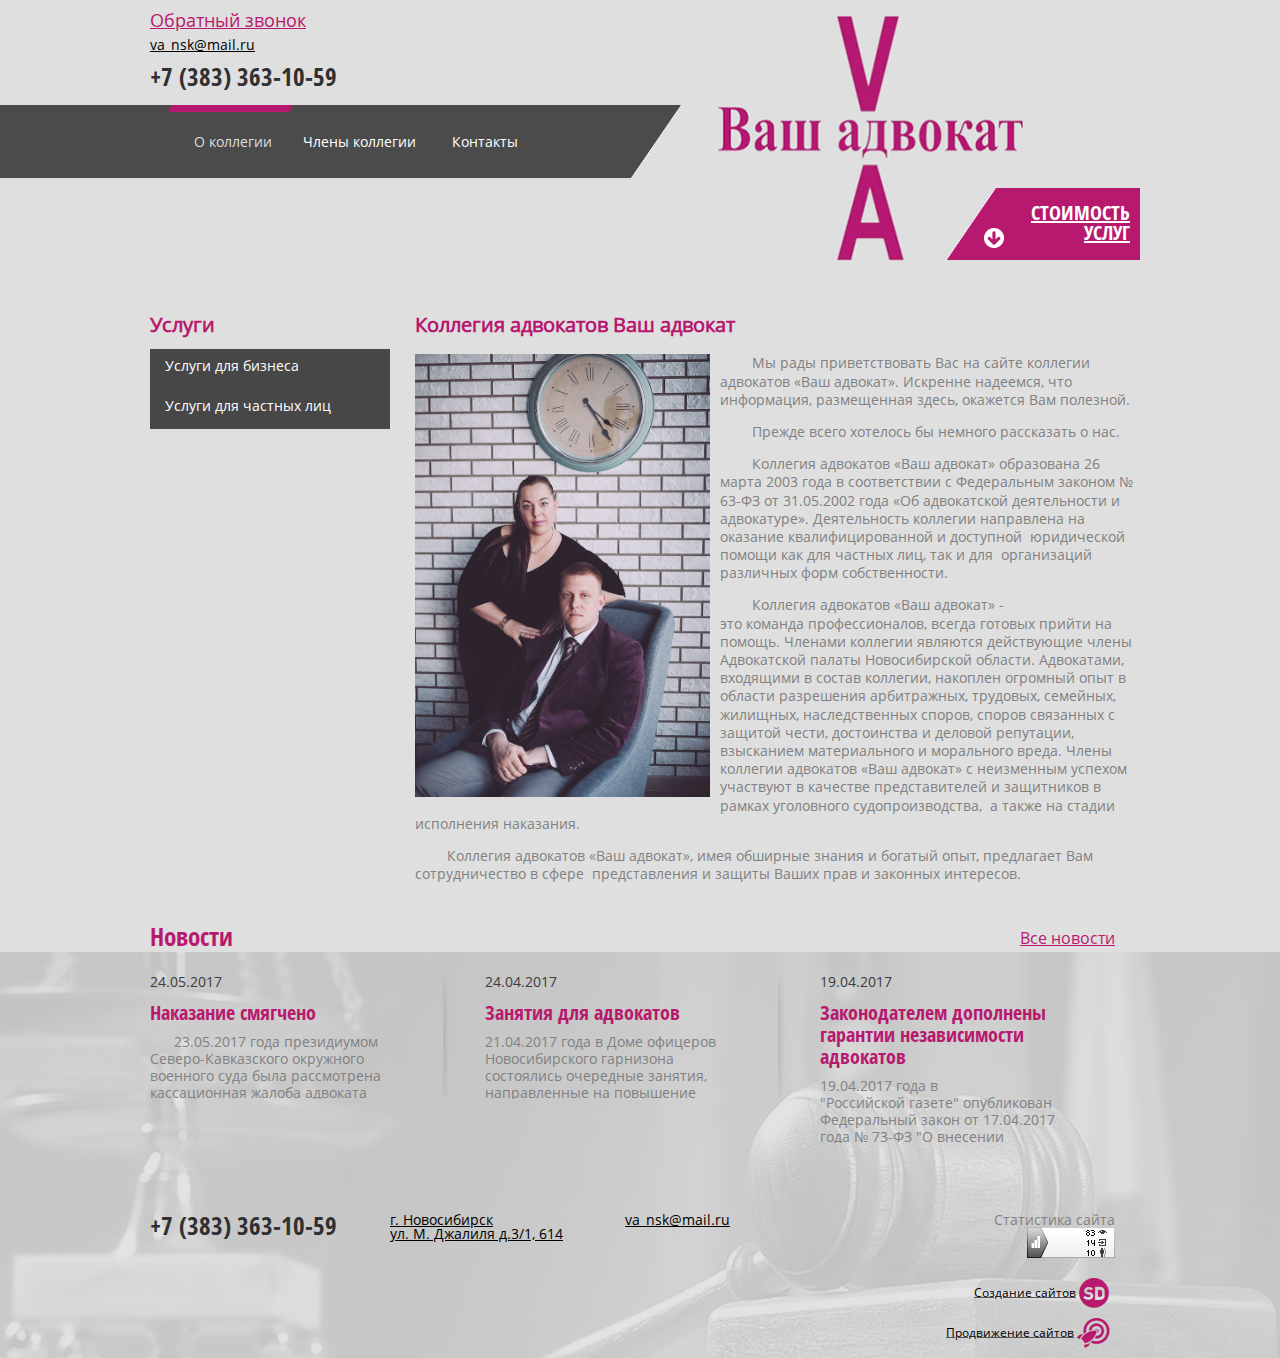
==== index.html @ 83942492 "dawn2" ====
<!DOCTYPE html>
<!-- saved from url=(0017)http://va-nsk.ru/ -->
<html>
	<head>
		<meta http-equiv="Content-Type" content="text/html; charset=UTF-8">
		
		<meta name="viewport" content="width=device-width, initial-scale=1.0">
		<meta name="cmsmagazine" content="ee05b1169c44a0584bd3a5a0f61a7a66">
		
		<meta name="description" content="Коллегия адвокатов &quot;Ваш адвокат&quot; - это команда профессионалов, всегда готовых прийти на помощь.">
		<meta name="keywords" content="коллегия адвокатов, ваш адвокат, оказание юридической помощи">
			<link rel="stylesheet" type="text/css" href="./files_files/pnotify.custom.min.css">
		<script type="text/javascript" async="" src="./files_files/watch.js.Без названия"></script><script type="text/javascript" src="./files_files/jquery.min.js.Без названия" style="color: rgb(0, 0, 0);"></script>
		<script type="text/javascript" src="./files_files/jquery.maskedinput-1.3.min.js.Без названия"></script>
		<script type="text/javascript" src="./files_files/jquery.validate.min.js.Без названия"></script>
		<script type="text/javascript" src="./files_files/jquery.cookie.js.Без названия"></script>
		<script type="text/javascript" src="./files_files/jquery.easing.1.3.js.Без названия"></script>
		<script type="text/javascript" src="./files_files/jquery.animate-colors-min.js.Без названия"></script>
		<script type="text/javascript" src="./files_files/jquery.skitter.min.js.Без названия"></script>
		<script type="text/javascript" src="./files_files/jquery.fancybox.pack.js.Без названия"></script>

		<title>Коллегия адвокатов Ваш адвокат - Коллегия адвокатов "Ваш Адвокат"</title>
	
		<link rel="stylesheet" href="./files_files/style.css" type="text/css">
		<link rel="stylesheet" href="./css/main.css" type="text/css">
		<link rel="stylesheet" href="./css/media.css" type="text/css">
		<link rel="stylesheet" href="./files_files/jquery.fancybox.css" type="text/css" media="screen">
	
	
		<!--[if lt IE 9]>
	<script src="http://html5shiv.googlecode.com/svn/trunk/html5.js"></script>
	<![endif]-->
	
	<link href="http://va-nsk.ru/favicon.ico" rel="shortcut icon">
    <link href="http://va-nsk.ru/favicon.ico" rel="icon" type="image/x-icon">
	
</head>
<body>
<div class="scrollToTop"><a href="http://va-nsk.ru/#to_top">ВВЕРХ</a></div>
		
	<header id="header">
		<div class="container">
			<div class="header-inner clr">
				<div class="top-header-block clr">
					<div class="logo-block">
                        <div class="phone-block">
	            			<div class="phone-inner">
	              				<a href="http://va-nsk.ru/site/callBackForm" class="call-back-form-link fancybox fancybox.ajax" value="Бесплатный звонок" style="">Обратный звонок</a>
	           				    <div class="email-block">
	                 				<div class="email-inner">
	                             		<div class="email-info">va_nsk@mail.ru</div>
	                            	</div>
	                			</div>
	                		  	<div class="phone-ico"></div>
	             			</div>
	              			<br>
	               			<div class="phone-info">+7 (383) 363-10-59</div>
           		 		</div>
            						
						<div class="slogan-block">
							<div class="slogan-inner">
															</div>
						</div>
					</div>
									
					<div class="info-block clr">
						<div class="clear"></div>
					</div>
				</div>
			</div>
		</div>

		<!-- navigation в header переместил -->
		<div class="navigation">
			<div class="container">
				<nav class="top-menu clear">
					<div class="top-menu-inner clr">
						<ul class="menu" id="yw0">
							<li class="active"><a href="http://va-nsk.ru/">О коллегии</a></li>
							<li><a href="http://va-nsk.ru/chleny_kollegii">Члены коллегии</a></li>
							<li><a href="http://va-nsk.ru/kontakty">Контакты</a></li>
						</ul>
					</div>
				</nav>
				<div class="clearfix"></div>

				<!-- price_list перенес из main в navigation -->
				<a href="http://va-nsk.ru/stoimost_uslug" class="price_list">Стоимость<br>услуг</a>
				<div class="clearfix"></div>
			</div>
		</div>
	</header>
		

		
	<section id="main">
		<div class="container">
			<div class="main-inner clr">
				<aside id="sidebar">
					<div class="sidebar-inner">
						<div class="sidebar-block">
							<h3 class="title-sidebar">Услуги</h3>
							<div class="content-sidebar">
								<ul class="menu" id="yw1">
									<li><a href="http://va-nsk.ru/uslugi_dlya_biznesa">Услуги для бизнеса</a></li>
									<li><a href="http://va-nsk.ru/uslugi_dlya_chastnykh_lits">Услуги для частных лиц</a></li>
								</ul>							
							</div>
						</div>	
					</div>
				</aside>

				<section id="content">
					<div class="content-inner">
						<div class="clear"></div>
						<!--
						<section id="slider" class="clear">
							<div class="box_skitter box_skitter_large">
								<ul>
									<li><img src="/ckfinder/userfiles/images/banner/baner.jpg" alt="" /></li>
									<li><img src="/ckfinder/userfiles/images/banner/baner.jpg" alt="" /></li>
									<li><img src="/ckfinder/userfiles/images/banner/baner.jpg" alt="" /></li>
								</ul>
							</div>
						</section>
						-->
						<article id="article" class=" page">
							<div class="article-inner">
								<h1>Коллегия адвокатов Ваш адвокат</h1>
									<div class="content">

				<a href="./files_files/0051.jpg" class="your-lawyer-img fancyb">
					<img alt="" src="./files_files/0051.jpg" style="">
				</a>

				<p>&nbsp; &nbsp; &nbsp; &nbsp; Мы рады приветствовать Вас на сайте коллегии адвокатов «Ваш адвокат». Искренне надеемся, что информация, размещенная здесь, окажется Вам полезной.</p>

				<p>&nbsp; &nbsp; &nbsp; &nbsp; Прежде всего хотелось бы немного рассказать о нас.</p>

				<p>&nbsp; &nbsp; &nbsp; &nbsp; Коллегия адвокатов «Ваш адвокат» образована 26 марта 2003 года в соответствии с Федеральным законом № 63-ФЗ от 31.05.2002 года «Об адвокатской деятельности и адвокатуре». Деятельность коллегии направлена на оказание&nbsp;квалифицированной и доступной &nbsp;юридической помощи как для частных лиц,&nbsp;так и для &nbsp;организаций различных форм собственности.</p>

				<p>&nbsp; &nbsp; &nbsp; &nbsp; Коллегия адвокатов «Ваш адвокат» - это&nbsp;команда&nbsp;профессионалов, всегда готовых прийти на помощь. Членами коллегии являются действующие члены Адвокатской палаты Новосибирской области. Адвокатами, входящими в состав коллегии, накоплен огромный опыт в области разрешения арбитражных, трудовых, семейных, жилищных, наследственных споров, споров связанных с защитой чести, достоинства и деловой репутации, взысканием материального и морального вреда. Члены коллегии адвокатов «Ваш адвокат» с неизменным успехом участвуют в качестве представителей и защитников в рамках уголовного судопроизводства, &nbsp;а также на стадии исполнения наказания.</p>

				<p>&nbsp; &nbsp; &nbsp; &nbsp; Коллегия адвокатов «Ваш адвокат», имея обширные знания и богатый опыт, предлагает Вам сотрудничество в сфере &nbsp;представления и защиты Ваших прав и законных интересов.</p>

									</div>
								<script type="text/javascript">
									$(function(){
										$('a.pfb').fancybox({helpers:{title:{type:'inside'}}});
									});
								</script>

							</div>
						</article>	
					</div>
				</section>
			</div>
		</div>
	</section>

	<section id="news">
		<div class="container">
			<div class="news-inner clr">
				<div class="newsbar-block">
					<h3 class="title-newsbar">Новости</h3>
					<div class="all-news-block">
						<a href="http://va-nsk.ru/news">Все новости</a>
					</div>
					<div class="clear"></div>
					<div class="content-newsbar">
					  <ul class="news">
						<li>
						  <div class="item-news clr">
							<div class="news-date">24.05.2017</div>
								<a href="http://va-nsk.ru/news/nakazanie_smyagcheno" class="news-title">Наказание смягчено</a>
								<div class="news-content">
									&nbsp; &nbsp; &nbsp; 23.05.2017 года президиумом Северо-Кавказского окружного военного суда была рассмотрена кассационная жалоба адвоката Добрицкой Е.О. о пересмотре приговора Нальчикского гарнизонного военного суда и апелляционного определения судебной коллегии по уголовным делам Северо-Кавказского
								</div>
								</div>
						</li>
						<li>
							<div class="item-news clr">
								<div class="news-date">24.04.2017</div>
								<a href="http://va-nsk.ru/news/zanyatiya_dlya_advokatov" class="news-title">Занятия для адвокатов</a>
								<div class="news-content">
									21.04.2017 года в Доме офицеров Новосибирского гарнизона состоялись очередные занятия, направленные на повышение квалификации адвокатов. Занятия были организованы Адвокатской палатой Новосибирской области. Члены коллегии адвокатов "Ваш адвокат" приняли участие в данном мероприятии. В ходе</div>
								</div>
						</li>
						<li>
							<div class="item-news clr">
								<div class="news-date">19.04.2017</div>
								<a href="http://va-nsk.ru/news/zakonodatelem_dopolneny_garantii_nezavisimosti_advokatov" class="news-title">Законодателем дополнены гарантии независимости адвокатов</a>
								<div class="news-content">
									19.04.2017 года в "Российской&nbsp;газете"&nbsp;опубликован Федеральный закон от 17.04.2017 года № 73-ФЗ "О внесении изменений в Уголовно-процессуальный кодекс Российской Федерации". Данным законом установлены&nbsp;дополнительные гарантии независимости адвоката при осуществлении
									</div>
								</div>
							</li>
						</ul>
					</div>
				</div>
			</div>

			<footer id="footer">
				<div class="footer-inner clr">
					<!--
						<div class="copy-block">
							<div class="copy-inner">
								<a href="http://va-nsk.ru">va-nsk.ru</a>
							</div>
						</div>
					-->
					<div class="info-block clr">
						<div class="phone-block">
							<div class="phone-inner">
								<div class="phone-ico"></div>
								<div class="phone-info">+7 (383) 363-10-59</div>
							</div>
						</div>
														
						<div class="adress-block">
							<div class="adress-inner">
								<div class="adress-ico"></div>
								<div class="adress-info">г. Новосибирск<br>ул. М. Джалиля д.3/1, 614</div>
							</div>
						</div>
														
						<div class="email-block">
							<div class="email-inner">
								<div class="email-ico"></div>
								<div class="email-info">
									<a href="mailto:va_nsk@mail.ru">va_nsk@mail.ru</a>
								</div>
							</div>
						</div>
													
					</div>
						
					<div class="yandex-block">
					<p>Статистика сайта</p>

<!-- Yandex.Metrika informer -->
<a href="https://metrika.yandex.ru/stat/?id=43522764&amp;from=informer" target="_blank" rel="nofollow"><img src="./files_files/3_0_FFFFFFFF_EFEFEFFF_0_pageviews" style="width:88px; height:31px; border:0;" alt="Яндекс.Метрика" title="Яндекс.Метрика: данные за сегодня (просмотры, визиты и уникальные посетители)" class="ym-advanced-informer" data-cid="43522764" data-lang="ru"></a>
<!-- /Yandex.Metrika informer -->

<!-- Yandex.Metrika counter -->
<script type="text/javascript">
    (function (d, w, c) {
        (w[c] = w[c] || []).push(function() {
            try {
                w.yaCounter43522764 = new Ya.Metrika({
                    id:43522764,
                    clickmap:true,
                    trackLinks:true,
                    accurateTrackBounce:true
                });
            } catch(e) { }
        });

        var n = d.getElementsByTagName("script")[0],
            s = d.createElement("script"),
            f = function () { n.parentNode.insertBefore(s, n); };
        s.type = "text/javascript";
        s.async = true;
        s.src = "https://mc.yandex.ru/metrika/watch.js";

        if (w.opera == "[object Opera]") {
            d.addEventListener("DOMContentLoaded", f, false);
        } else { f(); }
    })(document, window, "yandex_metrika_callbacks");
</script>
<noscript>&lt;div&gt;&lt;img src="https://mc.yandex.ru/watch/43522764" style="position:absolute; left:-9999px;" alt="" /&gt;&lt;/div&gt;</noscript>
<!-- /Yandex.Metrika counter -->						
			</div>
										
					<div class="copy-made-block">
						<div class="copy-made-inner">
							<a title="&quot; Сайт Даром &quot; создание сайтов, продвижение сайтов, сайт за 4900 рублей " target="_blank" href="http://saytdarom.ru/"><span class="title">Создание сайтов</span></a>
							<a title="&quot; Сайт Даром &quot; создание сайтов, продвижение сайтов, сайт за 4900 рублей " target="_blank" href="http://saytdarom.ru/" style="text-decoration:none"><span title="Сайт даром" class="icon-sd icons-color"></span></a>
						</div>
						<div class="copy-made-inner2">
							<a title="AFUP - Выведем Ваш сайт в ТОП 10 - за 6900 руб. в месяц" target="_blank" href="http://afup.ru/"><span class="title">Продвижение сайтов</span></a>
							<a title="AFUP - Выведем Ваш сайт в ТОП 10 - за 6900 руб. в месяц" target="_blank" href="http://afup.ru/" style="text-decoration:none"><span title="Afup" class="icon-afup icons-color"></span></a>
						</div>
					</div>
						
				</div>
			</footer>
			
		</div>
	</section>
		
		
	
	<div id="modal-wrap"></div>
	<div id="modal-msg">
		<a href="http://va-nsk.ru/#" class="close" title="Закрыть">×</a>
		<div class="content"></div>
	</div>

	
<script type="text/javascript" src="./files_files/pnotify.custom.min.js.Без названия"></script>
<script type="text/javascript" src="./files_files/base.js.Без названия"></script>



</body></html>
---- files_files/pnotify.custom.min.css ----
.ui-pnotify{top:36px;right:36px;position:absolute;height:auto;z-index:2}body>.ui-pnotify{position:fixed;z-index:100040}.ui-pnotify-modal-overlay{background-color:rgba(0,0,0,.4);top:0;left:0;position:absolute;height:100%;width:100%;z-index:1}body>.ui-pnotify-modal-overlay{position:fixed;z-index:100039}.ui-pnotify.ui-pnotify-in{display:block!important}.ui-pnotify.ui-pnotify-move{transition:left .5s ease,top .5s ease,right .5s ease,bottom .5s ease}.ui-pnotify.ui-pnotify-fade-slow{transition:opacity .6s linear;opacity:0}.ui-pnotify.ui-pnotify-fade-slow.ui-pnotify.ui-pnotify-move{transition:opacity .6s linear,left .5s ease,top .5s ease,right .5s ease,bottom .5s ease}.ui-pnotify.ui-pnotify-fade-normal{transition:opacity .4s linear;opacity:0}.ui-pnotify.ui-pnotify-fade-normal.ui-pnotify.ui-pnotify-move{transition:opacity .4s linear,left .5s ease,top .5s ease,right .5s ease,bottom .5s ease}.ui-pnotify.ui-pnotify-fade-fast{transition:opacity .2s linear;opacity:0}.ui-pnotify.ui-pnotify-fade-fast.ui-pnotify.ui-pnotify-move{transition:opacity .2s linear,left .5s ease,top .5s ease,right .5s ease,bottom .5s ease}.ui-pnotify.ui-pnotify-fade-in{opacity:1}.ui-pnotify .ui-pnotify-shadow{-webkit-box-shadow:0 6px 28px 0 rgba(0,0,0,.1);-moz-box-shadow:0 6px 28px 0 rgba(0,0,0,.1);box-shadow:0 6px 28px 0 rgba(0,0,0,.1)}.ui-pnotify-container{background-position:0 0;padding:.8em;height:100%;margin:0}.ui-pnotify-container:after{content:" ";visibility:hidden;display:block;height:0;clear:both}.ui-pnotify-container.ui-pnotify-sharp{-webkit-border-radius:0;-moz-border-radius:0;border-radius:0}.ui-pnotify-title{display:block;margin-bottom:.4em;margin-top:0}.ui-pnotify-text{display:block}.ui-pnotify-icon,.ui-pnotify-icon span{display:block;float:left;margin-right:.2em}.ui-pnotify.stack-bottomleft,.ui-pnotify.stack-topleft{left:25px;right:auto}.ui-pnotify.stack-bottomleft,.ui-pnotify.stack-bottomright{bottom:25px;top:auto}.ui-pnotify.stack-modal{left:50%;right:auto;margin-left:-150px}.brighttheme{-webkit-border-radius:0;-moz-border-radius:0;border-radius:0}.brighttheme.ui-pnotify-container{padding:18px}.brighttheme .ui-pnotify-title{margin-bottom:12px}.brighttheme-notice{background-color:#FFFFA2;border:0 solid #FF0;color:#4F4F00}.brighttheme-info{background-color:#8FCEDD;border:0 solid #0286A5;color:#012831}.brighttheme-success{background-color:#AFF29A;border:0 solid #35DB00;color:#104300}.brighttheme-error{background-color:#FFABA2;background-image:repeating-linear-gradient(135deg,transparent,transparent 35px,rgba(255,255,255,.3) 35px,rgba(255,255,255,.3) 70px);border:0 solid #FF1800;color:#4F0800}.brighttheme-icon-closer,.brighttheme-icon-info,.brighttheme-icon-notice,.brighttheme-icon-sticker,.brighttheme-icon-success{position:relative;width:16px;height:16px;font-size:12px;font-weight:700;line-height:16px;font-family:"Courier New",Courier,monospace;border-radius:50%}.brighttheme-icon-closer:after,.brighttheme-icon-info:after,.brighttheme-icon-notice:after,.brighttheme-icon-sticker:after,.brighttheme-icon-success:after{position:absolute;top:0;left:4px}.brighttheme-icon-notice{background-color:#2E2E00;color:#FFFFA2;margin-top:2px}.brighttheme-icon-notice:after{content:"!"}.brighttheme-icon-info{background-color:#012831;color:#8FCEDD;margin-top:2px}.brighttheme-icon-info:after{content:"i"}.brighttheme-icon-success{background-color:#104300;color:#AFF29A;margin-top:2px}.brighttheme-icon-success:after{content:"\002713"}.brighttheme-icon-error{position:relative;width:0;height:0;border-left:8px solid transparent;border-right:8px solid transparent;border-bottom:16px solid #2E0400;font-size:0;line-height:0;color:#FFABA2;margin-top:1px}.brighttheme-icon-error:after{position:absolute;top:1px;left:-4px;font-size:12px;font-weight:700;line-height:16px;font-family:"Courier New",Courier,monospace;content:"!"}.brighttheme-icon-closer,.brighttheme-icon-sticker{display:inline-block}.brighttheme-icon-closer:after{top:-4px;content:"\002715"}.brighttheme-icon-sticker:after{top:-5px;content:"\01D1BC";-moz-transform:rotate(-90deg);-webkit-transform:rotate(-90deg);-o-transform:rotate(-90deg);-ms-transform:rotate(-90deg);transform:rotate(-90deg)}.brighttheme-icon-sticker.brighttheme-icon-stuck:after{-moz-transform:rotate(180deg);-webkit-transform:rotate(180deg);-o-transform:rotate(180deg);-ms-transform:rotate(180deg);transform:rotate(180deg)}.brighttheme .ui-pnotify-action-bar{padding-top:12px}.brighttheme .ui-pnotify-action-bar input,.brighttheme .ui-pnotify-action-bar textarea{display:block;width:100%;margin-bottom:12px!important}.brighttheme .ui-pnotify-action-button{text-transform:uppercase;font-weight:700;padding:4px 8px;border:none;background:0 0}.brighttheme .ui-pnotify-action-button.btn-primary{border:none;border-radius:0}.brighttheme-notice .ui-pnotify-action-button.btn-primary{background-color:#FF0;color:#4F4F00}.brighttheme-info .ui-pnotify-action-button.btn-primary{background-color:#0286A5;color:#012831}.brighttheme-success .ui-pnotify-action-button.btn-primary{background-color:#35DB00;color:#104300}.brighttheme-error .ui-pnotify-action-button.btn-primary{background-color:#FF1800;color:#4F0800}.ui-pnotify-closer,.ui-pnotify-sticker{float:right;margin-left:.2em}.ui-pnotify-history-container{position:absolute;top:0;right:18px;width:70px;border-top:none;padding:0;-webkit-border-top-left-radius:0;-moz-border-top-left-radius:0;border-top-left-radius:0;-webkit-border-top-right-radius:0;-moz-border-top-right-radius:0;border-top-right-radius:0;z-index:10000}.ui-pnotify-history-container.ui-pnotify-history-fixed{position:fixed}.ui-pnotify-history-container .ui-pnotify-history-header{padding:2px;text-align:center}.ui-pnotify-history-container button{cursor:pointer;display:block;width:100%}.ui-pnotify-history-container .ui-pnotify-history-pulldown{display:block;margin:0 auto}.ui-pnotify-container{position:relative;left:0}@media (max-width:480px){.ui-pnotify-mobile-able.ui-pnotify{position:fixed;top:0;right:0;left:0;width:auto!important;font-size:1.2em;-webkit-font-smoothing:antialiased;-moz-font-smoothing:antialiased;-ms-font-smoothing:antialiased;font-smoothing:antialiased}.ui-pnotify-mobile-able.ui-pnotify .ui-pnotify-shadow{-webkit-box-shadow:none;-moz-box-shadow:none;box-shadow:none;border-bottom-width:5px}.ui-pnotify-mobile-able .ui-pnotify-container{-webkit-border-radius:0;-moz-border-radius:0;border-radius:0}.ui-pnotify-mobile-able.ui-pnotify.stack-bottomleft,.ui-pnotify-mobile-able.ui-pnotify.stack-topleft{left:0;right:0}.ui-pnotify-mobile-able.ui-pnotify.stack-bottomleft,.ui-pnotify-mobile-able.ui-pnotify.stack-bottomright{left:0;right:0;bottom:0;top:auto}.ui-pnotify-mobile-able.ui-pnotify.stack-bottomleft .ui-pnotify-shadow,.ui-pnotify-mobile-able.ui-pnotify.stack-bottomright .ui-pnotify-shadow{border-top-width:5px;border-bottom-width:1px}}
---- files_files/style.css ----
@font-face {
	font-family:'open_sans';
	src: url('../fonts/open-sans.ttf');
}
@font-face {
	font-family:'open_sans_bold';
	src: url('../fonts/open-sans-bold.ttf');
}
@font-face {
	font-family:'open_sans_bold_italic';
	src: url('../fonts/open-sans-bold-italic.ttf');
}
@font-face {
	font-family:'open_sans_italic';
	src: url('../fonts/open-sans-italic.ttf');
}
@font-face {
	font-family:'open_sans_Light';
	src: url('../fonts/Open-Sans-Light.ttf');
}
@font-face {
	font-family:'open_sans_CondLight';
	src: url('../fonts/OpenSans-CondLight.ttf');
}
@font-face {
	font-family:'open_sans_condbold';
	src: url('../fonts/opensans-condbold.ttf');
}
@font-face {
    font-family: 'saytdarom';
    src:    url('../fonts/saytdarom.eot?pnmuk9');
    src:    url('../fonts/saytdarom.eot?pnmuk9#iefix') format('embedded-opentype'),
        url('../fonts/saytdarom.ttf?pnmuk9') format('truetype'),
        url('../fonts/saytdarom.woff?pnmuk9') format('woff'),
        url('../fonts/saytdarom.svg?pnmuk9#saytdarom') format('svg');
    font-weight: normal;
    font-style: normal;
}

[class^="icon-"], [class*=" icon-"] {
    /* use !important to prevent issues with browser extensions that change fonts */
    font-family: 'saytdarom' !important;
    speak: none;
    font-style: normal;
    font-weight: normal;
    font-variant: normal;
    text-transform: none;
    line-height: 1;
    font-size:30px;
    /* Better Font Rendering =========== */
    -webkit-font-smoothing: antialiased;
    -moz-osx-font-smoothing: grayscale;
}

.icon-afup:before {
    content: "\e900";
}
.icon-sd:before {
    content: "\e901";
}
@charset "utf-8";
/********* RESET  *********/
html,
body,
div,
span,
object,
iframe,
p,
blockquote,
pre,
a,
abbr,
acronym,
address,
big,
cite,
code,
del,
dfn,
em,
img,
ins,
kbd,
q,
s,
samp,
small,
strike,
strong,
sub,
sup,
tt,
var,
b,
u,
i,
center,
dl,
dt,
dd,
ol,
ul,
li,
fieldset,
form,
label,
legend,
table,
caption,
tbody,
tfoot,
thead,
tr,
th,
td,
article,
aside,
canvas,
details,
embed,
figure,
figcaption,
footer,
header,
hgroup,
menu,
nav,
output,
ruby,
section,
summary,
time,
mark,
audio,
video,
h1,
h2,
h3,
h4,
h5,
h6 {
    margin: 0;
    padding: 0;
    border: 0;
    outline: 0;
    font-size: 100%;
    vertical-align: baseline;
    background: transparent;
    font-style: normal;
}

article,
aside,
details,
figcaption,
figure,
footer,
header,
hgroup,
nav,
section {
    display: block;
}

a img {
    border: none;
}

:focus {
    outline: none;
}

input[type="submit"], 
textarea, 
select {
    -webkit-appearance: none;
}

input, 
textarea {
    font: normal 14px/120% open_sans;
}

html {
}

body {
    background: #dfdfdf url(../img/bg.jpg) no-repeat top;
    color: #818181;
    font: normal 14px/120% open_sans;
    min-width: 1000px;
    padding: 0;
}

a {
    color: #555555;
    text-decoration: underline;
}

a:focus,
a:hover {
    color: #818181;
    text-decoration: none;
}

.container {
    width: 1000px;
    margin: 0px auto 0;
}
h1,
h2,
h3,
h4,
h5,
h6 {
    font-family: open_sans;
    font-weight: bold;
}

h1 {
    font-size: 22px;
    line-height: 100%;
}

h2 {
    font-size: 19px;
    line-height: 100%;
}

h3 {
    font-size: 18px;
    line-height: 100%;
}

h4 {
    font-size: 16px;
    line-height: 100%;
}

h5 {
    font-size: 14px;
    line-height: 100%;
}

h6 {
    font-size: 12px;
    line-height: 100%;
}

.clr:after {
    visibility: hidden;
    display: block;
    font-size: 0;
    content: " ";
    clear: both;
    height: 0;
}

.clear {
    clear: both;
}

.align_left {
    float: left;
}

.align_right {
    float: right;
}

.align_center {
    text-align: center;
}

.input,
.textarea {
    border: 1px solid #818181;
}

.button {
    display: inline-block;
    border: none;
    text-align: center;
    outline: none;
    text-decoration: none;
    color: #fff;
    background: #b7196f;
    font-size: 20px;
    line-height: 100%;
    cursor: pointer;
    padding: 5px 10px;
    box-shadow: 0 1px 2px 0 rgba(0,0,0,0.6);
    border-radius: 3px;
}

.button:hover,
.button:focus,
.button:active {
    color: #b7196f;
    background: #fff;
}

.scrollToTop {
    display:block;
    width:100px;
    height:30px;
    background: url(../img/up.png) no-repeat top;
    color:#818181;
    font:14px/14px Arial;
    text-align:center;
    padding-top:70px;
    position:fixed;
    right:30px;
    bottom:30px;
    display:none;
}

#body {
    width: 1000px;
    margin: 0px auto 0;
}

#header {
}

#header .header-inner {
}

#header .top-header-block {
    padding: 12px 30px 20px 10px;
}

#header .logo-block {
    float: left;
	position:relative;
}

#header .logo-block .logo-link {
    display: block;
}

#header .logo-block .logo-link img {
    width: 100%;
}

#header .slogan-block {
	position:absolute;
	bottom: 8px;
	right: 6px;
}

#header .slogan-block .slogan-inner {
    font-size: 17px;
    line-height: 100%;
    color: #000;
    text-align: left;
	text-transform:uppercase;
}

#header .info-block {
    float: right;
    width: 220px;
}


#header .adress-block {
    margin: 0;
}

#header .adress-block .adress-inner {
    position: relative;
    padding: 0 0 0 25px;
    min-height: 10px;
}

#header .adress-block .adress-ico {
    width: 19px;
    height: 29px;
    display: none;
    background: url(../img/adress-ico-big.png) no-repeat 0 0;
    position: absolute;
    top: -6px;
    left: 0;
}

#header .adress-block .adress-info {
}

#header .email-block {
}

#header .email-block .email-inner {
    position: relative;
    left:0;
    min-height: 10px;
}

#header .email-block .email-ico {
    width: 28px;
    height: 28px;
    display: none;
    background: url(../img/mail-ico-big.png) no-repeat 0 0;
    position: absolute;
    top: -6px;
    left: 0;
}

#header .email-block .email-info {
	font:14px/14px open_sans;
	text-decoration:underline;
    color: #000000;
    padding-top: 7px;
}

#header .cart-block {
    width: 34%;
    float: left;
}

#header .search-block {
    float: left;
    width: 26%;
    margin: 0 0 0 3%;
}

#header .search-block .search-inner {
    position: relative;
    min-height: 10px;
}

#header .search-block .search-form {
    position: relative;
    top: -7px;
}

#header .search-block .search-form .input-search {
    border-radius: 5px;
    border: 1px solid #818181;
    width: 141px;
    padding: 7px 30px 7px 10px;
    background: rgba(255,255,255,.5);
}

#header .search-block .search-form .input-search:focus {
    background: #fff;
}

#header .search-block .search-form .input-submit {
    width: 27px;
    height: 26px;
    display: block;
    background: url(../img/search-ico.png) no-repeat 0 0;
    position: absolute;
    overflow: hidden;
    text-indent: -9999px;
    outline: none;
    border: none;
    margin: 0;
    padding: 0;
    top: 2px;
    right: 2px;
    z-index: 10;
    cursor: pointer;
}

#header .cart-block .cart-inner {
    position: relative;
    text-align: right;
    margin: 20px 0 0;
}

#header .cart-block .cart-ico {
    width: 29px;
    height: 30px;
    display: block;
    background: url(../img/cart-ico.png) no-repeat 0 0;
    position: absolute;
    top: 3px;
    left: 90px;
    margin: 0;
}

#header .cart-block .cart-info {
}

#header .cart-block .cart-info #countincart {
    padding: 2px 5px;
    background: #5e5e5e;
    border-radius: 5px;
    color: #fff;
    margin: 0 0 2px 150px;
    text-align: left;
    font-size: 12px;
    line-height: 100%;
    box-shadow: 0 0 1px 0 rgba(0,0,0,0.6);
}

#header .cart-block .cart-info #totalallcart {
    padding: 2px 5px;
    background: #5e5e5e;
    border-radius: 5px;
    color: #fff;
    margin: 0px 0 0 150px;
    text-align: left;
    font-size: 12px;
    line-height: 100%;
    box-shadow: 0 0 1px 0 rgba(0,0,0,0.6);
}

#header .cart-block .edit {
    font-size: 14px;
    margin: 3px 0 0;
}

#header .cart-block .edit a {
    color: #5e5e5e;
}

.navigation {
	background: url(../img/menu.png) top no-repeat;
}

.navigation .top-menu {
    position: relative;
    z-index: 30;
	float:left;
}

	.navigation .top-menu .top-menu-inner {
		margin: 0 30px 10px;
	}

	.navigation .top-menu .menu {
		list-style-position: outside;
		text-align: center;
	}

	.navigation .top-menu .menu li {
		list-style-type: none;
	}

	.navigation .top-menu .menu li:hover {
		position: relative;
	}

	.navigation .top-menu .menu li a {
		text-decoration: none;
	}

	.navigation .top-menu .menu li a:hover,
	.navigation .top-menu .menu li a:focus,
	.navigation .top-menu .menu li a:active,
	.navigation .top-menu .menu li.active > a {
	}

	.navigation .top-menu .menu > li {
		padding: 0 1px 0 0;
		display: inline-block;
	}

	.navigation .top-menu .menu > li > a {
    text-decoration: none;
    display: block;
    width: 116px;
    text-align: center;
    font: 14px/14px open_sans;
    padding: 30px 0 29px 5px;
    color: #fff;
}

	.navigation .top-menu .menu > li > a:hover,
	.navigation .top-menu .menu > li > a:focus,
	.navigation .top-menu .menu > li > a:active,
	.navigation .top-menu .menu > li:hover > a,
	.navigation .top-menu .menu > li.active > a {
		color: #ddd;
		position:relative;
	}

	.navigation .top-menu .menu > li > a:hover:before,
	.navigation .top-menu .menu > li > a:focus:before,
	.navigation .top-menu .menu > li > a:active:before,
	.navigation .top-menu .menu > li:hover > a:before,
	.navigation .top-menu .menu > li.active > a:before {
		position:absolute;
		content:"";
		width:100%;
		height:7px;
		top:0px;
		left:0px;
		background:#b7196f;
		-moz-transform: skew(330deg, 0deg);
		-webkit-transform: skew(330deg, 0deg);
		-o-transform: skew(330deg, 0deg);
		-ms-transform: skew(330deg, 0deg);
		transform: skew(330deg, 0deg);
	}

	.navigation .top-menu .menu ul {
		display: none;
	}

	.navigation .top-menu .menu ul li {
		background: #fff;
	}

	.navigation .top-menu .menu ul li a {
		display: block;
		padding: 4px 5px;
		font-size: 16px;
		line-height: 100%;
	}

	.navigation .top-menu .menu ul li a:hover,
	.navigation .top-menu .menu ul li a:focus,
	.navigation .top-menu .menu ul li a:active,
	.navigation .top-menu .menu ul li:hover > a,
	.navigation .top-menu .menu ul li.active > a {
		color: #fff;
		background: #b7196f;
	}

	.navigation .top-menu .menu ul {
		width: 180px;
		list-style: none;
		list-style-image: none;
		left: 0;
		top: 100%;
		border-radius: 3px;
		padding: 1px 0 0;
		text-align: left;
	}

	.navigation .top-menu .menu ul > li {
		border: 1px solid #b7196f;
		border-top: none;
	}

	.navigation .top-menu .menu ul > li:first-child {
		border-top: 1px solid #b7196f;
		border-radius: 3px 3px 0 0;
	}

	.navigation .top-menu .menu ul > li:last-child {
		border-radius: 0 0 3px 3px;
	}

	.navigation .top-menu .menu ul > li:only-child {
		border-radius: 3px;
	}

	.navigation .top-menu .menu ul ul {
		left: 180px;
		top: -2px;
	}

	.navigation .top-menu .menu li:hover > ul,
	.navigation .top-menu .menu li ul:hover {
		display: block;
		position: absolute;
	}

.navigation .phone-block {
	margin:25px 30px 0 0;
	float:right;
}

	.navigation .phone-block .phone-inner {
		position: relative;
		padding: 0 0 0 25px;
		min-height: 10px;
	}

	.navigation .phone-block .phone-ico {
		width: 15px;
		height: 27px;
		display: none;
		background: url(../img/phone-ico-big.png) no-repeat 0 0;
		position: absolute;
		top: -5px;
		left: 0;
	}

	.header-inner .phone-block .phone-info {
		font-family: "open_sans_condbold";
        font-size: 25px;
        font-weight: bold;
		color: #303030;
		text-align:right;
	}

#main {
    margin: 0 0 25px;
}

#main .main-inner {

}

#sidebar {
    float: left;
    width: 250px;
    position: relative;
    padding: 125px 0 20px;
}

#sidebar .sidebar-inner {
    margin: 0 0 0 10px;
}

#sidebar .sidebar-block {
    margin: 0 0 25px;
}

#sidebar .sidebar-block .title-sidebar {
    color: #B7196F;
    font-size: 20px;
    line-height: 140%;
    margin: 0 0 10px;
}

#sidebar .sidebar-block .content-sidebar {
}

#sidebar .sidebar-block .menu {
    list-style-position: outside;
}

#sidebar .sidebar-block .menu li {
    list-style-type: none;
}

#sidebar .sidebar-block .menu li:hover {
    position: relative;
}

#sidebar .sidebar-block .menu li a {
    text-decoration: none;
}

#sidebar .sidebar-block .menu > li.active {
}

#sidebar .sidebar-block .menu li a:hover,
#sidebar .sidebar-block .menu li a:focus,
#sidebar .sidebar-block .menu li a:active,
#sidebar .sidebar-block .menu li.active > a {
}

#sidebar .sidebar-block .menu > li {
}

#sidebar .sidebar-block .menu > li > a {
    font: 14px/14px open_sans;
    display: block;
    padding: 10px 0 5px 15px;
    background: #474747;
    color: #fff;
    width: 225px;
    height: 19px;
    border-bottom: 1px solid #474747;
}

#sidebar .sidebar-block .menu > li > a:hover,
#sidebar .sidebar-block .menu > li > a:focus,
#sidebar .sidebar-block .menu > li > a:active,
#sidebar .sidebar-block .menu > li:hover > a,
#sidebar .sidebar-block .menu > li.active > a {
    color: #fff;
	background: #818181;
	
}

#sidebar .sidebar-block .menu ul {
display:none;
}

#sidebar .sidebar-block .menu ul li {
}

#sidebar .sidebar-block .menu ul li a {
    display: block;
    padding: 7px 5px;
    font-size: 14px;
    line-height: 100%;
	width: 197px;
}

#sidebar .sidebar-block .menu ul li a:hover,
#sidebar .sidebar-block .menu ul li a:focus,
#sidebar .sidebar-block .menu ul li a:active,
#sidebar .sidebar-block .menu ul li:hover > a,
#sidebar .sidebar-block .menu ul li.active > a {
    color: #fff;
}

#sidebar .sidebar-block .menu ul {
    list-style: none;
    list-style-image: none;
    background: #fff;
    top: 0;
	position:absolute;
	z-index:100;
	left:200px;
	padding:10px;
	background: #818181;
}

#sidebar .sidebar-block .menu ul > li {
}

#sidebar .sidebar-block .menu ul > li:first-child {
}

#sidebar .sidebar-block .menu ul > li:last-child {
}

#sidebar .sidebar-block .menu ul > li:only-child {
}

#sidebar .sidebar-block .menu ul ul {
    left: 180px;
    top: -1px;
}

#sidebar .sidebar-block .menu li:hover > ul,
#sidebar .sidebar-block .menu li ul:hover {
    display: block;
}

#content {
    float: left;
    width: 750px;
    padding: 20px 0 0;
}

#content .content-inner {
    margin: 0 25px;
}

#slider {
    width: 710px;
    overflow: hidden;
    height: 280px;
    position: relative;
    margin: 0 30px 20px;
    z-index: 10;
}

a.price_list{
	float:right;
	width:184px;
	height:58px;
	display:block;
	text-align:right;
	background:url(../img/podlozhka.png) no-repeat;
	text-transform:uppercase;
	font:20px/20px open_sans_condbold;
	color:#fff;
	padding: 15px 10px 0 0;
}



#article {
	margin-top:30px;
}

#article .article-inner {
}



#article .article-inner h1,
#article .article-inner h2 {
    color: #818181;
    font-size: 20px;
    line-height: 140%;
    margin: 0 0 15px;
}

#article .article-inner h1 {
   color: #B7196F;
}


/*
#article .article-inner h1{
    margin-left: .38in;
}
*/

#article .article-inner p {
    margin: 0 0 1em;
	line-height: 1.3;
}

#article ul,
#article ol {
    list-style-position: inside;
}

#article img,
#article iframe,
#article video {
    max-width: 100%;
}
#article .fancyb{
    display: inline-block;
    margin: 0 5px 5px 0;
    max-width: 100%;
}
#article .fancyb img{
    display: block;
}
#article table {
    border: 1px solid;
    border-collapse: collapse;
    margin: 0 0 1em;
}

#article td {
    border: 1px solid;
    padding: 5px;
}

#article .all-news {
    margin: 0 0 25px;
}

#article .all-news .all-news-img {
    width: 160px;
    float: left;
}

#article .all-news .all-news-img .all-news-img-link {
    display: block;
}

#article .all-news .all-news-img .all-news-img-link img {
    display: block;
    width: 100%;
    height: auto;
}

#article .all-news .all-news-content {
    width: 520px;
    float: left;
    margin: 0 0 0 20px;
}

#article .all-news .all-news-content .data {
    color: #aaa;
    margin: 0 0 10px;
    display: inline-block;
    border-bottom: 1px dotted;
}

#article .all-news .all-news-content .all-news-title {
    margin: 0 0 10px;
    color: #b7196f;
}

#article .all-news .all-news-content .all-news-text {
    margin: 0 0 10px;
}

#article .all-news .all-news-content .more {
}

#article .news-img {
    width: 250px;
    float: left;
    margin: 0 10px 10px 0;
}

#article .news-img a {
    display: block;
}

#article .news-img a img {
    display: block;
    width: 100%;
    height: auto;
}

#article .category-product {
}

#article .product-icons {
    position: absolute;
    top: -10px;
    left: -10px;
    z-index: 10;
}

#article .product-icons > div {
    display: none;
    width: 35px;
    height: 35px;
    float: left;
}

#article .product-value-block {
    position: relative;
}

#article .product-value-block .qnt_input {
    width: 45px;
    vertical-align: middle;
    font-size: 22px;
    text-align: center;
}

#article .product-value-block .plus,
#article .product-value-block .minus {
    display: block;
    width: 19px;
    height: 15px;
    border: none;
    text-decoration: none;
    cursor: pointer;
    background: url(../img/p-m.png) no-repeat 0 0;
    position: absolute;
    right: 0;
}

#article .product-value-block .plus {
    background-position: 0 0;
    top: -1px;
}

#article .product-value-block .minus {
    background-position: 0 -18px;
    right: 0;
    bottom: -1px;
}

#article .product-value-block .plus:hover,
#article .product-value-block .minus:hover {
    opacity: 0.6;
}

#article .product-table {
    float: left;
    width: 161px;
    margin: 0 16px 16px 0;
    border: 1px solid #555;
    border-radius: 3px;
    background: #fff;
    position: relative;
}

#article .product-table:hover {
    box-shadow: 0 1px 4px 0 rgba(0,0,0,0.3);
}

#article .product-table:nth-child(4n + 1) {
    clear: both;
}

#article .product-table:nth-child(4n) {
    margin-right: 0;
}

#article .product-table .product-img-block {
    display: block;
    margin: 5px;
}

#article .product-table.new-product .product-icons .new-ico {
    background: url(../img/new-big.png) no-repeat 0 0;
    display: block;
}

#article .product-table.bestseller .product-icons .hit-ico {
    background: url(../img/hit-big.png) no-repeat 0 0;
    display: block;
}

#article .product-table .product-img-block .product-img-link {
    display: table-cell;
    vertical-align: middle;
    text-align: center;
    width: 151px;
    height: 110px;
}

#article .product-table .product-img-block .product-img-link img {
    display: inline-block;
    vertical-align: middle;
    width: auto;
    height: auto;
    max-width: 100%;
    max-height: 100%;
}

#article .product-table .product-title-block {
    margin: 0 5px 5px;
    text-align: center;
    height: 45px;
    overflow: hidden;
    position: relative;
}

#article .product-table .product-title-block:after {
    content: '';
    position: absolute;
    bottom: 0;
    left: 0;
    right: 0;
    height: 10px;
    z-index: 10;
    background: -moz-linear-gradient(top,  rgba(255,255,255,0) 0%, rgba(255,255,255,0.99) 99%, rgba(255,255,255,1) 100%);
    background: -webkit-gradient(linear, left top, left bottom, color-stop(0%,rgba(255,255,255,0)), color-stop(99%,rgba(255,255,255,0.99)), color-stop(100%,rgba(255,255,255,1)));
    background: -webkit-linear-gradient(top,  rgba(255,255,255,0) 0%,rgba(255,255,255,0.99) 99%,rgba(255,255,255,1) 100%);
    background: -o-linear-gradient(top,  rgba(255,255,255,0) 0%,rgba(255,255,255,0.99) 99%,rgba(255,255,255,1) 100%);
    background: -ms-linear-gradient(top,  rgba(255,255,255,0) 0%,rgba(255,255,255,0.99) 99%,rgba(255,255,255,1) 100%);
    background: linear-gradient(to bottom,  rgba(255,255,255,0) 0%,rgba(255,255,255,0.99) 99%,rgba(255,255,255,1) 100%);
    filter: progid:DXImageTransform.Microsoft.gradient( startColorstr='#00ffffff', endColorstr='#ffffff',GradientType=0 );
}

#article .product-table .product-title-block a {
    color: #555;
}

#article .product-table .product-price-block {
    font-size: 20px;
    margin: 0 5px;
    text-align: center;
    line-height: 100%;
    color: #444;
}

#article .product-table .product-price-block .product-count {
}

#article .product-table .add-to-cart {
    margin: 8px 5px;
}

#article .product-table .add-to-cart .add-to-cart-link {
    display: block;
}

#article .product-table .add-to-cart .add-to-cart-link:hover,
#article .product-table .add-to-cart .add-to-cart-link:focus,
#article .product-table .add-to-cart .add-to-cart-link:active {
}

#article .product-list {
    margin: 0 0 10px;
    border: 1px solid #818181;
    border-radius: 3px;
    background: #fff;
    position: relative;
}

#article .product-list:hover {
    box-shadow: 0 1px 4px 0 rgba(0,0,0,0.3);
}

#article .product-list .product-icons {
    top: -9px;
}

#article .product-list .product-icons > div {
    float: none;
}

#article .product-list .product-img-block {
    display: block;
    margin: 15px;
    float: left;
    width: 170px;
}

#article .product-list.new-product .product-icons .new-ico {
    background: url(../img/new-big.png) no-repeat 0 0;
    display: block;
}

#article .product-list.bestseller .product-icons .hit-ico {
    background: url(../img/hit-big.png) no-repeat 0 0;
    display: block;
}

#article .product-list .product-img-block .product-img-link {
    display: table-cell;
    vertical-align: middle;
    text-align: center;
    width: 170px;
    height: 125px;
}

#article .product-list .product-img-block .product-img-link img {
    display: inline-block;
    vertical-align: middle;
    width: auto;
    height: auto;
    max-width: 100%;
    max-height: 100%;
}

#article .product-list .product-title-block {
    overflow: hidden;
    position: relative;
    font-size: 18px;
    line-height: 100%;
    text-overflow: ellipsis;
    margin: 0 0 10px;
    white-space: nowrap;
}

#article .product-list .product-title-block a {
    color: #818181;
    text-decoration: none;
}

#article .product-list .product-list-content {
    float: left;
    width: 482px;
    margin: 15px 15px 15px 0;
}

#article .product-list .product-desc-block {
    float: left;
    width: 340px;
    margin: 0 15px 0 0;
    height: 80px;
    position: relative;
}

#article .product-list .product-desc-block:after {
    content: '';
    position: absolute;
    bottom: 0;
    left: 0;
    right: 0;
    height: 30px;
    z-index: 10;
    background: -moz-linear-gradient(top,  rgba(255,255,255,0) 0%, rgba(255,255,255,0.99) 99%, rgba(255,255,255,1) 100%);
    background: -webkit-gradient(linear, left top, left bottom, color-stop(0%,rgba(255,255,255,0)), color-stop(99%,rgba(255,255,255,0.99)), color-stop(100%,rgba(255,255,255,1)));
    background: -webkit-linear-gradient(top,  rgba(255,255,255,0) 0%,rgba(255,255,255,0.99) 99%,rgba(255,255,255,1) 100%);
    background: -o-linear-gradient(top,  rgba(255,255,255,0) 0%,rgba(255,255,255,0.99) 99%,rgba(255,255,255,1) 100%);
    background: -ms-linear-gradient(top,  rgba(255,255,255,0) 0%,rgba(255,255,255,0.99) 99%,rgba(255,255,255,1) 100%);
    background: linear-gradient(to bottom,  rgba(255,255,255,0) 0%,rgba(255,255,255,0.99) 99%,rgba(255,255,255,1) 100%);
    filter: progid:DXImageTransform.Microsoft.gradient( startColorstr='#00ffffff', endColorstr='#ffffff',GradientType=0 );
}

#article .product-list .product-action-block {
    float: left;
    width: 115px;
}

#article .product-list .product-value-block {
    position: relative;
}

#article .product-list .product-value-block .qnt_input {
    width: 85px;
    vertical-align: middle;
    font-size: 22px;
    text-align: center;
}

#article .product-list .product-value-block .plus {
}

#article .product-list .product-value-block .minus {
}

#article .product-list .product-value-block .plus:hover,
#article .product-list .product-value-block .minus:hover {
}

#article .product-list .product-price-block {
    font-size: 20px;
    text-align: center;
    line-height: 100%;
    margin: 10px 0;
    color: #444;
}

#article .product-list .product-price-block .product-count {
}

#article .product-list .add-to-cart {
}

#article .product-list .add-to-cart .add-to-cart-link {
    display: block;
}

#article .product-list .add-to-cart .add-to-cart-link:hover,
#article .product-list .add-to-cart .add-to-cart-link:focus,
#article .product-list .add-to-cart .add-to-cart-link:active {
}

#article .product-item {
    position: relative;
}

#article .product-item .images-product {
    float: left;
    width: 245px;
    margin: 0 25px 0 0;
}

#article .product-item.new-product .product-icons .new-ico {
    background: url(../img/new-big.png) no-repeat 0 0;
    display: block;
}

#article .product-item.bestseller .product-icons .hit-ico {
    background: url(../img/hit-big.png) no-repeat 0 0;
    display: block;
}

#article .product-item .images-product .big-img {
    width: 245px;
    overflow: hidden;
    margin: 0 0 10px;
}

#article .product-item .images-product .big-img a {
    display: block;
}

#article .product-item .images-product .big-img a img {
    width: 100%;
    height: auto;
    display: block;
}

#article .product-item .images-product .preview-img {
}

#article .product-item .images-product .small-img {
    width: 75px;
    height: auto;
    margin: 0 10px 10px 0;
    float: left;
}

#article .product-item .images-product .preview-img .small-img:nth-child(3n) {
    margin-right: 0;
}

#article .product-item .images-product .preview-img .small-img:nth-child(3n + 1) {
    clear: both;
}

#article .product-item .images-product .small-img a {
    display: block;
}

#article .product-item .images-product .small-img a img {
    display: block;
    width: 100%;
    height: auto;
}

#article .product-item .content-product {
    width: 395px;
    float: left;
}

#article .product-item .content-product .product-title-block {
}

#article .product-item .content-product .product-title-block h1 {
    color: #555;
}

#article .product-item .content-product .product-desc-block {
    margin: 20px 0;
}

#article .product-item .content-product .product-action-block {
    padding: 10px 0 15px;
    border-top: 1px solid #bbb;
    border-bottom: 1px solid #bbb;
}

#article .product-item .content-product .product-action-block .product-price-block {
    font-size: 24px;
    line-height: 120%;
    color: #444;
    float: left;
    width: 270px;
}

#article .product-item .content-product .product-action-block .product-price-block .product-count {
    color: #555;
    font-size: 32px;
}

#article .product-item .content-product .product-action-block .add-to-cart {
    float: left;
    width: 125px;
    margin: 5px 0 0;
}

#article .product-item .content-product .product-action-block .add-to-cart .add-to-cart-link {
    width: inherit;
}

#article .product-item .content-product .product-action-block .add-to-cart .add-to-cart-link:hover,
#article .product-item .content-product .product-action-block .add-to-cart .add-to-cart-link:focus,
#article .product-item .content-product .product-action-block .add-to-cart .add-to-cart-link:active {
}

#article .product-similar {
    margin: 25px 0 0;
}

#article .product-similar .product-similar-title {
    color: #555;
    font-size: 16px;
    line-height: 140%;
    margin: 0 0 20px;
}

#article .cart-form {
}

#article .cart-form .cart-block {
    border: 1px solid #555;
    border-top: none;
    padding: 10px;
    background: #fff;
}

#article .cart-form .cart-block > div {
    float: left;
    height: initial !important;
    margin: 0 15px 0 0;
}

#article .cart-form .cart-block.header-cart-block {
    background: #555;
    color: #fff;
    border-radius: 3px 3px 0 0;
}

#article .cart-form .cart-block.header-cart-block > div {
    min-height: 10px;
}

#article .cart-form .cart-block .product-img-block {
    width: 100px;
    height: 100px;
}

#article .cart-form .cart-block .product-img-block a {
    width: 100px;
    height: 100px;
    display: table-cell;
    vertical-align: middle;
    text-align: center;
}

#article .cart-form .cart-block .product-img-block a img {
    display: inline-block;
    width: auto;
    height: auto;
    max-width: 100%;
    max-height: 100%;
}

#article .cart-form .cart-block .product-content-block {
    width: 200px;
}

#article .cart-form .cart-block .product-content-block .product-title-block {
    margin: 0 0 10px;
    overflow: hidden;
    text-overflow: ellipsis;
    white-space: nowrap;
    font-size: 16px;
    line-height: 100%;
}

#article .cart-form .cart-block .product-content-block .product-title-block a {
    color: #555;
    text-decoration: none;
}

#article .cart-form .cart-block .product-content-block .product-desc-block {
    position: relative;
    height: 70px;
    overflow: hidden;
}

#article .cart-form .cart-block .product-content-block .product-desc-block:after {
    content: '';
    position: absolute;
    bottom: 0;
    left: 0;
    right: 0;
    height: 30px;
    z-index: 10;
    background: -moz-linear-gradient(top,  rgba(255,255,255,0) 0%, rgba(255,255,255,0.99) 99%, rgba(255,255,255,1) 100%);
    background: -webkit-gradient(linear, left top, left bottom, color-stop(0%,rgba(255,255,255,0)), color-stop(99%,rgba(255,255,255,0.99)), color-stop(100%,rgba(255,255,255,1)));
    background: -webkit-linear-gradient(top,  rgba(255,255,255,0) 0%,rgba(255,255,255,0.99) 99%,rgba(255,255,255,1) 100%);
    background: -o-linear-gradient(top,  rgba(255,255,255,0) 0%,rgba(255,255,255,0.99) 99%,rgba(255,255,255,1) 100%);
    background: -ms-linear-gradient(top,  rgba(255,255,255,0) 0%,rgba(255,255,255,0.99) 99%,rgba(255,255,255,1) 100%);
    background: linear-gradient(to bottom,  rgba(255,255,255,0) 0%,rgba(255,255,255,0.99) 99%,rgba(255,255,255,1) 100%);
    filter: progid:DXImageTransform.Microsoft.gradient( startColorstr='#00ffffff', endColorstr='#ffffff',GradientType=0 );
}

#article .cart-form .cart-block .product-price-block {
    width: 100px;
}

#article .cart-form .cart-block .product-price-block .product-count {
    font-size: 22px;
    line-height: 100%;
    display: block;
    margin: 26px 0 0;
}

#article .cart-form .cart-block .product-action-block {
    width: 70px;
}

#article .cart-form .cart-block .product-action-block .product-value-block {
    margin: 24px 0 0;
}

#article .cart-form .cart-block .product-action-block .product-value-block .qnt_input {
}

#article .cart-form .cart-block .product-action-block .product-value-block .plus {
}

#article .cart-form .cart-block .product-action-block .product-value-block .minus {
}

#article .cart-form .cart-block .product-action-block .product-value-block .plus:hover,
#article .cart-form .cart-block .product-action-block .product-value-block .minus:hover {
}

#article .cart-form .cart-block .product-total-block {
    width: 118px;
}

#article .cart-form .cart-block .product-total-block .product-total {
    font-size: 22px;
    line-height: 100%;
    display: block;
    margin: 26px 0 0;
}

#article .cart-form .cart-block .product-delete-block {
    margin: 0;
    width: 15px;
}

#article .cart-form .cart-block .product-delete-block .delete {
    overflow: hidden;
    display: block;
    text-align: left;
    text-indent: -9999px;
    width: 15px;
    height: 15px;
    background: url(../img/delete.png) no-repeat;
    cursor: pointer;
    margin: 32px 0 0;
}

#article .cart-form .cart-block .product-delete-block .delete:hover {
    opacity: 0.6;
}

#article .order-total-cart {
    background: #555;
    color: #fff;
    border-radius: 0 0 3px 3px;
    padding: 10px;
    font-size: 24px;
    line-height: 100%;
}

#article .cart-view {
    margin: 15px 0 0;
}

#article .cart-view .ordering-title {
}

#article .cart-view .form-contact {
}

#news {
    padding: 0px 30px 20px;
    background: #dfdfdf url(../img/bg_footer.jpg) 0px 30px no-repeat;
}

#news .news-inner {
	padding-left:10px;
}

#news .newsbar-block {
}

#news .newsbar-block .title-newsbar {
	font:25px/30px open_sans_condbold;
	color:#b7196f;
	float:left;
}

#news .content-newsbar {
	margin-top:20px;
}

#news .newsbar-block .news {
    list-style: none;
    margin: 0;
    height: 100px;
}

#news .newsbar-block .news li {
    float: left;
    width: 300px;
    margin: 0 35px 0 0;
    background: url(../img/news-line.png) no-repeat right center;
}

#news .newsbar-block .news li:last-child {
    margin: 0;
    background: none;
    width: 270px;
}

#news .newsbar-block .news .item-news {
    padding: 0 35px 0 0;
}

#news .newsbar-block .news li:last-child  .item-news {
}

#news .newsbar-block .news .item-news .news-img {
    float: left;
    width: 95px;
    margin: 0 10px 0 0;
}

#news .newsbar-block .news .item-news .news-img a {
    display: block;
}

#news .newsbar-block .news .item-news .news-img a img {
    display: block;
    width: auto;
    height: auto;
    max-width: 100%;
    max-height: 100%;
}

#news .newsbar-block .news .item-news .news-date {
    color: #3d3d3d;
	font:14px/20px open_sans;
    margin: 0 0 10px;
}

#news .newsbar-block .news .item-news .news-title {
    font:20px/22px open_sans_condbold;
    font-weight: bold;
    color: #b7196f;
    display: block;
    margin: 0 0 10px;
	text-decoration:none;
}

#news .newsbar-block .news .item-news .news-content {
    position: relative;
    overflow: hidden;
    height: 65px;
}

#news .newsbar-block .all-news-block {
    float: right;
    padding: 8px 25px  0;
}

#news .newsbar-block .all-news-block a {
    color: #b7196f;
    font-size: 16px;
}

#footer {
	margin-top:50px;
}

#footer .footer-inner {
    padding: 20px 0 10px;
    font-size: 12px;
    line-height: 120%;
}

#footer a {
}

#footer a:hover,
#footer a:focus,
#footer a:active {
}

#footer .copy-block {
    width: 200px;
    float: left;
}

#footer .copy-block .copy-inner {
    margin: 0 0 0 25px;
}

#footer .info-block {
    float: left;
    width: 700px;
}

#footer .phone-block {
    width: 230px;
    float: left;
}

#footer .phone-block .phone-inner {
    position: relative;
    padding: 0 10px 0 10px;
}

#footer .phone-block .phone-ico {
    width: 11px;
    height: 18px;
    display: none;
    background: url(../img/phone-ico-min.png) no-repeat 0 0;
    position: absolute;
    top: 0;
    left: 0;
}

#footer .phone-block .phone-info {
	font:25px/25px open_sans_condbold;
	color:#303030;
}

#footer .adress-block {
    width: 230px;
    float: left;
}

#footer .adress-block .adress-inner {
    position: relative;
    padding: 0 10px 0 20px;
}

#footer .adress-block .adress-ico {
    width: 13px;
    height: 20px;
    display: none;
    background: url(../img/adress-ico-min.png) no-repeat 0 0;
    position: absolute;
    top: 0;
    left: 0;
}

#footer .adress-block .adress-info {
	font:14px/14px open_sans;
	color:#000;
	text-decoration:underline;
}

#footer .email-block {
    width: 200px;
    float: left;
}

#footer .email-block .email-inner {
    position: relative;
    padding: 0 0 0 25px;
}

#footer .email-block .email-ico {
    width: 19px;
    height: 19px;
    display: none;
    background: url(../img/mail-ico-min.png) no-repeat 0 0;
    position: absolute;
    top: 0;
    left: 0;
}

#footer .email-block .email-info {
}

#footer .email-block .email-info a {
	font:14px/14px open_sans;
	color:#000;
	text-decoration:underline;
}

#footer .copy-made-block {
    float: right;
    width: 200px;
    margin-top: 65px;
    margin-right: -140px;
}

#footer .copy-made-block .copy-made-inner {
    margin: 0 25px 0 0;
    text-align: right;
}

#footer .copy-made-block .copy-made-inner2 {
    margin: 10px 25px 0 0;
    text-align: right;
}

#footer .copy-made-block span {
    vertical-align: middle;
}
#footer .copy-made-block span.title {
    vertical-align: middle;
    color:#000;
}

#footer .copy-made-block .logo-web-studio {
    width: 44px;
    height: 28px;
    display: inline-block;
    background: url(../img/sd.png) no-repeat 0 0;
    text-align: left;
    overflow: hidden;
    text-indent: -9999px;
    margin: -8px 0 0;
}

#footer .copy-made-block .logo-afup {
    width: 31px;
    height: 29px;
    display: inline-block;
    background: url(../img/afup.png) no-repeat 0 0;
    text-align: left;
    overflow: hidden;
    text-indent: -9999px;
    margin: -10px 0 0;
}

#footer .yandex-block {
   float:right;
	font:14px/14px open_sans;
	text-align:right;
	margin-right: 25px;
}

#share42 {
    padding: 6px 6px 0;
    background: #FFF;
    border: 1px solid #E9E9E9;
    border-radius: 4px;
}

#modal-wrap {
    background-color: #fff;
    height: 100%;
    left: 0;
    opacity: 0.7;
    position: fixed;
    top: 0;
    width: 100%;
    display: none;
    z-index: 1000;
}

#modal-msg {
    background-color: #fff;
    color: #000;
    border: 2px solid #f7e6f3;
    left: 50%;
    margin-left: -200px;
    position: absolute;
    top: 250px;
    width: 400px;
    z-index: 9999;
    display: none;
    padding: 20px 20px 10px 20px;
    text-align: center;
}

#modal-msg a.close {
    display: block;
    float: right;
    font-size: 26px;
    height: 26px;
    margin-right: -10px;
    margin-top: -20px;
    text-decoration: none;
}

#modal-msg .content {
    min-height: 60px;
}

.form-contact {
    margin: 1em 0;
}

.form-contact div {
    margin: 0 0 10px;
}

.form-contact div.captcha {
    display: block;
    margin: 0 0 0 200px;
}

.form-contact div.captcha img {
    display: block;
    margin: 10px 0 0;
}

.form-contact div.captcha input {
    display: block;
    width: 196px;
}

.form-contact label {
    display: block;
    float: left;
    width: 200px;
}

.textarea-form,
.input-form {
    width: 296px;
    padding: 2px;
}

.textarea-form {
    height: 70px;
}

.submit-form {
    margin: 0 0 0 200px;
}

.submit-form:hover,
.submit-form:focus,
.submit-form:active {
}

input.error,
textarea.error {
    border-color: red;
}

.flash-msg {
    text-align: center;
}

.flash-msg.success {
    color: green;
}

.yiiPager {
    display: block;
    list-style: none;
    margin: 10px 0 0;
    font-size: 16px;
    line-height: 100%;
}

.yiiPager li {
    display: inline-block;
}

.yiiPager li a {
    display: block;
    color: #818181;
    background: #fff;
    box-shadow: 0 1px 2px 0 rgba(0,0,0,0.6);
    border-radius: 3px;
    padding: 3px 5px;
    text-decoration: none;
}

.yiiPager li.selected a,
.yiiPager li a:hover ,
.yiiPager li a:focus ,
.yiiPager li a:active {
    color: #fff;
    background: #818181;
}

.yiiPager li.first,
.yiiPager li.last,
.yiiPager li.hidden {
    display: none;
}

.bread-crumbs {
    font-size: 16px;
    font-style: italic;
    margin: 10px 0;
}

.bread-crumbs li {
    display: inline-block;
    color: #777;
}

.bread-crumbs a {
    display: inline-block;
    color: #000;
    position: relative;
    margin-right: 33px;
}

.bread-crumbs a:before {
    content: '';
    color: #000;
    position: absolute;
    width: 33px;
    height: 7px;
    top: 50%;
    right: -33px;
    margin-top: -3px;
    background: url('../images/bread-crumbs.png') no-repeat 6px 0;
}

#call-me {
    position: fixed;
    top: 20px;
    right: -272px;
    z-index: 9999999;
    background: #fff;
    width: 250px;
    padding: 10px 10px 0px 10px;
    border: 2px solid #b7196f;
    border-right: none;
    border-radius: 0 0 0 5px;
}

#call-me .call-me-ico {
    background: #fff url(../img/call-me-ico.png) no-repeat center center;
    width: 44px;
    position: absolute;
    top: -2px;
    left: -46px;
    border-radius: 5px 0 0 5px;
    border: 2px solid #b7196f;
    border-right: none;
    height: 44px;
}

#call-me .call-me-body {
}

#call-me .zaq-form {
}

#call-me .title-call-me {
    color: #b7196f;
    font-size: 18px;
    line-height: 100%;
    margin: 0 0 10px;
}

#call-me #subbutton {
    top: 0 !important;
    bottom: 0 !important;
    left: 0 !important;
    right: 0 !important;
    background: rgba(255,255,255, 0.9);
    z-index: 20;
    text-align: center;
    font-size: 22px;
    line-height: 100%;
    color: #b7196f;
    padding: 99px 0 0;
    text-shadow: 0 1px 1px rgba(0,0,0,0.3);
}

#call-me .row-block {
    margin: 0 0 15px;
    position: relative;
}

#call-me .row-block .error-message {
    font-size: 12px;
    line-height: 100%;
    color: #f00;
    display: none;
}

#call-me .row-block.error .error-message {
    display: block;
    position: absolute;
    left: 0;
}

#call-me .row-block.error input,
#call-me .row-block.error textarea {
    border-color: #f00;
}

#call-me .row-block .input-call-me {
    width: 244px;
    padding: 2px;
}

#call-me .row-block .textarea-call-me {
    width: 244px;
    padding: 2px;
    height: 50px;
}

#call-me .row-block .captcha {
    white-space: nowrap;
}

#call-me .row-block .captcha img {
    width: 100px;
    vertical-align: top;
}

#call-me .row-block .captcha .input-call-me {
    width: 137px;
    vertical-align: top;
}

#call-me .row-block.submit {
}

#call-me .row-block.submit .button-call-me {
    display: block;
    width: 100%;
    margin: 0;
}

#call-me .row-block.submit .button-call-me:hover {
}

/* Skitter styles */
.box_skitter {
    position: relative;
    width: 710px;
    height: 280px;
}

.box_skitter img {
    max-width: none;
} /* Tip for stildv */
.box_skitter ul {
    display: none;
}

.box_skitter .container_skitter {
    overflow: hidden;
    position: relative;
    border-radius: 10px;
}

.box_skitter .image {
    overflow: hidden;
}

.box_skitter .image img {
    display: none;
}

/* Box clone */
.box_skitter .box_clone {
    position: absolute;
    top: 0;
    left: 0;
    width: 100px;
    overflow: hidden;
    display: none;
    z-index: 20;
}

.box_skitter .box_clone img {
    position: absolute;
    top: 0;
    left: 0;
    z-index: 20;
}

/* Navigation */
.box_skitter .prev_button {
    display: none;
}

.box_skitter .next_button {
    display: none;
}


/* Thumbs */
.box_skitter .container_thumbs {
    position: relative;
    overflow: hidden;
    height: 50px;
}

.box_skitter .info_slide_thumb {
    height: 50px;
    -moz-border-radius: 0;
    -webkit-border-radius: 0;
    border-radius: 0;
    overflow: hidden;
    top: auto;
    top: 0;
    left: 0;
    padding: 0 !important;
    opacity: 1.0;
}

.box_skitter .info_slide_thumb .image_number {
    overflow: hidden;
    width: 100px;
    height: 50px;
    position: relative;
    margin: 0 !important;
    padding: 0 !important;
    -moz-border-radius: 0 !important;
    -webkit-border-radius: 0 !important;
    border-radius: 0 !important;
}

.box_skitter .info_slide_thumb .image_number img {
    position: absolute;
    top: -30px;
    left: -30px;
    height: 100px;
}

.box_skitter .box_scroll_thumbs {
    padding: 0;
}

.box_skitter .box_scroll_thumbs .scroll_thumbs {
    position: absolute;
    bottom: 60px;
    left: 50px;
    background: #ccc;
    background: -moz-linear-gradient(-90deg, #555, #fff);
    background: -webkit-gradient(linear, left top, left bottom, from(#555), to(#fff));
    width: 200px;
    height: 10px;
    overflow: hidden;
    text-indent: -9999em;
    z-index: 101;
    cursor: pointer;
    border: 0px solid #333;
}

/* Dots */
.box_skitter .info_slide_dots {
    position: absolute;
    display: block !important;
    bottom: 0px !important;
    left: 0px !important;
    right: 0 !important;
    z-index: 21;
    text-align: right;
    padding: 5px 10px;
}

.box_skitter .info_slide_dots .image_number {
    display: inline-block;
    cursor: pointer;
    width: 11px;
    height: 11px;
    font-size: 0px;
    overflow: hidden;
    margin-left: 4px;
    cursor: pointer;
    -moz-border-radius: 6px;
    -webkit-border-radius: 6px;
    border-radius: 6px;
}

.box_skitter .info_slide_dots .image_number.image_number_select {
    background-position: -143px -43px;
}
/* Loading */
.loading {
    position: absolute;
    top: 0;
    right: 0;
    bottom: 0;
    left: 0;
    z-index: 10000;
    color: #fff;
    text-indent: -9999em;
    overflow: hidden;
    background: url(../img/ajax-loader.gif) no-repeat center center;
}

/* Label */
.box_skitter .label_skitter {
    z-index: 150;
    position: absolute;
    bottom: 0px;
    left: 0px;
    display: none;
}

.box_skitter .label_skitter {
    z-index: 150;
    position: absolute;
    bottom: 0px;
    left: 0px;
    color: #fff;
    display: none;
    opacity: 0.8;
    background: #000;
}

.box_skitter .label_skitter p {
    padding: 10px;
    margin: 0;
    font: normal 22px arial,tahoma;
    letter-spacing: -1px;
}

.box_skitter .info_slide * {
    font-family: Consolas,arial,tahoma !important;
}

.box_skitter .progressbar {
    background: #000;
    position: absolute;
    top: 0;
    left: 0;
    height: 55px;
    width: 200px;
    z-index: 99;
    border-radius: 20px;
}

/* Preview slide */
.box_skitter .preview_slide {
    display: none;
    position: absolute;
    z-index: 152;
    bottom: 30px;
    left: -40px;
    width: 100px;
    height: 100px;
    background: #fff;
    border: 1px solid #222;
    -moz-box-shadow: rgba(0,0,0,0.7) 2px 2px 5px;
    -webkit-box-shadow: rgba(0,0,0,0.7) 2px 2px 5px;
    box-shadow: rgba(0,0,0,0.7) 2px 2px 5px;
    overflow: hidden;
}

.box_skitter .preview_slide ul {
    height: 100px;
    overflow: hidden;
    margin: 0;
    list-style: none;
    display: block;
    position: absolute;
    top: 0;
    left: 0;
}

.box_skitter .preview_slide ul li {
    width: 100px;
    height: 100px;
    overflow: hidden;
    float: left;
    margin: 0;
    padding: 0;
    position: relative;
    display: block;
}

.box_skitter .preview_slide ul li img {
    position: absolute;
    top: 0;
    left: 0;
    height: 150px;
    width: auto;
}

/* Focus */
#overlay_skitter {
    display: none;
}

.box_skitter .focus_button {
    display: none;
}

.box_skitter .play_pause_button {
    display: none;
}

.box_skitter .play_pause_button.play_button {
    display: none;
}

/* Call-back форма */
.call-back-form-link {
    color:#B7196F;
    font-size: 18px;
}
a.call-back-form-link:hover {
    color:#B7196F;
    text-decoration:none;
}
.callback-form {
    background:#fff; 

    color:#000;
    width:300px;
}
.callback-form input[type="submit"] {
    background-color: red;

    width:100%;
    margin-top: 12px;
    width: 100%;
    height: 50px;
    border: 0px solid #e59759;
    -webkit-border-radius: 3px;
    -moz-border-radius: 3px;
    border-radius: 3px;
    padding: 10px 10px 10px 10px;
    text-decoration: none;
    display: inline-block;
    color: #FFFFFF;
    font-size: 20px;
    font-weight: bold;
    cursor: pointer;
}
.callback-form input[type="text"]{
    border:1px solid #ccc;
    border-radius:3px;
    font-size:14px;
    width: calc( 100% - 8px );
    margin-top:7px;
    padding-left:5px;
    padding-top:6px;
}

.icons-color {
    color:#b7196f;
}
---- css/main.css ----
.clearfix::after {
  content: "";
  display: table;
  clear: both;
}
.scrollToTop {
  z-index: 1005;
}
body {
  background: #dfdfdf;
  min-width: 300px;
}
#header {
  margin-bottom: 50px;
  background: #dfdfdf url(../img/bg-header.jpg) no-repeat;
  background-position: bottom 0 left -webkit-calc(50% + 230px);
  background-position: bottom 0 left calc(50% + 230px);
  background-size: auto 245px;
}
#sidebar {
  float: left;
  width: 250px;
  position: relative;
  padding: 0px 0px 20px;
}
#content {
  float: left;
  width: 750px;
  padding: 0;
}
#article {
  margin-top: 0px;
}
#sidebar .sidebar-block .menu > li > a {
  font: 14px/14px open_sans;
  display: block;
  padding: 10px 0 5px 15px;
  background: #474747;
  color: #fff;
  width: 100%;
  height: 40px;
  border-bottom: 1px solid #474747;
  -webkit-box-sizing: border-box;
          box-sizing: border-box;
}
.your-lawyer-img {
  width: 300px;
  margin: 5px;
  float: left;
}
#news {
  padding: 0;
  background: #dfdfdf url(../img/bg_footer.jpg) center top 30px no-repeat;
  background-size: cover;
}
#news .newsbar-block .news li {
  float: left;
  width: 300px;
  margin: 0 35px 0 0;
  background: url(../img/news-line.png) no-repeat right top;
}
/* -------------- chleny-kollegii ------------- */
.member-board + .member-board {
  margin-top: 70px;
}
.board-visible {
  display: none;
}
/* -------------- kontakty ------------- */
#content .content-inner {
  margin-right: 0;
}
#map {
  width: 500px;
  height: 400px;
  position: relative;
}
/* -------------- stoimost-uslug ------------- */
#article table {
  border: 1px solid;
  border-collapse: collapse;
  margin: 0 0 1em;
  width: 100%;
}
/* -------------- news ------------- */
#article .all-news .all-news-content {
  width: 520px;
  float: left;
  margin: 0;
  padding-left: 20px;
  -webkit-box-sizing: border-box;
          box-sizing: border-box;
}
---- css/media.css ----
@media only screen and (max-width: 999px) {
  .container {
    width: 750px;
  }
  #header {
    margin-bottom: 50px;
    background: #dfdfdf url(../img/bg-header.jpg) no-repeat;
    background-position: top 10px left -webkit-calc(50% + 270px);
    background-position: top 10px left calc(50% + 270px);
    background-size: auto 165px;
  }
  .navigation {
    background: url(../img/menu.png) top center no-repeat;
    background-position: top 0 left -webkit-calc(50% + 100px);
    background-position: top 0 left calc(50% + 100px);
  }
  #sidebar {
    float: left;
    width: 210px;
    position: relative;
    padding: 0px 0px 20px;
  }
  #content {
    float: left;
    width: 535px;
    padding: 0;
  }
  #news .newsbar-block .news li {
    float: left;
    width: 220px;
    margin: 0 35px 0 0;
    background: url(../img/news-line.png) no-repeat right top;
  }
  #news .newsbar-block .news li:last-child {
    margin: 0;
    background: none;
    width: 220px;
  }
  #footer .info-block {
    float: left;
    width: 240px;
  }
  #footer .phone-block {
    width: 100%;
  }
  #footer .adress-info {
    width: 100%;
  }
  #footer .adress-block {
    width: 100%;
    margin-top: 10px;
    padding: 0 10px;
  }
  #footer .email-block {
    width: 100%;
    margin-top: 10px;
  }
  #footer .adress-block .adress-inner {
    padding: 0;
  }
  #footer .email-block .email-inner {
    padding: 0 10px;
  }
  .scrollToTop {
    opacity: 0.7;
  }
  #article .all-news .all-news-content {
    width: 340px;
    float: left;
    padding-left: 20px;
  }
}
@media only screen and (max-width: 749px) {
  .container {
    width: 100%;
  }
  #header {
    margin-bottom: 50px;
    background: #dfdfdf url(../img/bg-header.jpg) no-repeat;
    background-position: top 10px right 10px;
    background-size: auto 140px;
  }
  .navigation {
    background: url(../img/menu.png) top center no-repeat;
    background-position: top 0 left -490px;
  }
  #sidebar {
    float: left;
    width: 240px;
    position: relative;
    padding: 0px 0px 20px;
  }
  #sidebar .sidebar-inner {
    margin: 0;
    padding-left: 15px;
    padding-right: 15px;
  }
  #content {
    padding-left: 15px;
    padding-right: 15px;
    width: 100%;
    -webkit-box-sizing: border-box;
            box-sizing: border-box;
  }
  #content .content-inner {
    margin: 0;
  }
  #news .news-inner {
    padding-left: 15px;
    padding-right: 15px;
  }
  #news .newsbar-block .news li {
    float: left;
    width: 100%;
    margin: 35px 0 0 0;
    background: none;
  }
  #news .newsbar-block .news li:last-child {
    float: left;
    width: 100%;
    margin: 35px 0 0 0;
    background: none;
  }
  #footer {
    margin-top: 20px;
  }
  #article .all-news .all-news-content {
    width: 500px;
    padding-left: 20px;
  }
}
@media only screen and (max-width: 700px) {
  #header {
    margin-bottom: 50px;
    background: #dfdfdf url(../img/bg-header.jpg) no-repeat;
    background-position: top 10px right 10px;
    background-size: auto 120px;
  }
  #article .all-news .all-news-content {
    width: 430px;
    padding-left: 20px;
  }
}
@media only screen and (max-width: 660px) {
  #header {
    margin-bottom: 50px;
    background: #dfdfdf url(../img/bg-header.jpg) no-repeat;
    background-position: top 5px right 10px;
    background-size: auto 90px;
  }
  .navigation .top-menu .top-menu-inner {
    margin: 0 0 10px 30px;
  }
  #article .all-news .all-news-content {
    width: 400px;
    padding-left: 20px;
  }
}
@media only screen and (max-width: 600px) {
  .your-lawyer-img {
    width: 250px;
    margin: 5px;
    float: left;
  }
  #article .all-news .all-news-content {
    width: 330px;
    padding-left: 20px;
  }
}
@media only screen and (max-width: 530px) {
  .navigation {
    background: url(../img/menu.png) top center no-repeat;
    background-position: top 0 left -410px;
  }
  .board-visible {
    display: block;
  }
  .form-contact label {
    display: block;
    float: left;
    width: 100%;
  }
  .form-contact div.captcha {
    display: block;
    margin: 0;
  }
  .submit-form {
    margin: 0;
  }
  #map {
    width: 100%;
    height: 400px;
  }
  .all-news-img-link {
    margin-bottom: 10px;
  }
  #article .all-news .all-news-content {
    width: 100%;
    padding-left: 0px;
  }
}
@media only screen and (max-width: 480px) {
  #footer .info-block {
    float: left;
    width: 100%;
  }
  #footer .yandex-block {
    float: left;
    font: 14px/14px open_sans;
    text-align: left;
    margin-right: 0;
    margin-top: 30px;
    padding-left: 10px;
    width: 100%;
  }
  #footer .copy-made-block {
    float: left;
    width: 200px;
    margin-top: 10px;
    margin-right: 0px;
  }
  #footer .copy-made-block .copy-made-inner {
    margin: 0;
    text-align: left;
    padding-left: 10px;
  }
  #footer .copy-made-block .copy-made-inner2 {
    margin: 0;
    margin-top: 10px;
    text-align: left;
    padding-left: 10px;
  }
  #map {
    height: 380px;
  }
}
@media only screen and (max-width: 450px) {
  .navigation .top-menu .menu > li > a {
    text-decoration: none;
    display: block;
    width: auto;
    text-align: center;
    font: 14px/14px open_sans;
    padding: 30px 5px 29px 5px;
    color: #fff;
  }
  .your-lawyer-img {
    width: 200px;
    margin: 5px;
    float: left;
  }
  #map {
    height: 370px;
  }
}
@media only screen and (max-width: 410px) {
  .your-lawyer-img {
    width: 100%;
    margin: 5px;
    float: left;
  }
  #news .newsbar-block .news .item-news {
    padding: 0;
  }
  .textarea-form,
  .input-form {
    width: 100%;
    -webkit-box-sizing: border-box;
            box-sizing: border-box;
  }
}
@media only screen and (max-width: 340px) {
  .navigation .top-menu .menu > li > a {
    font: 13px/13px open_sans;
  }
  #map {
    height: 360px;
  }
}
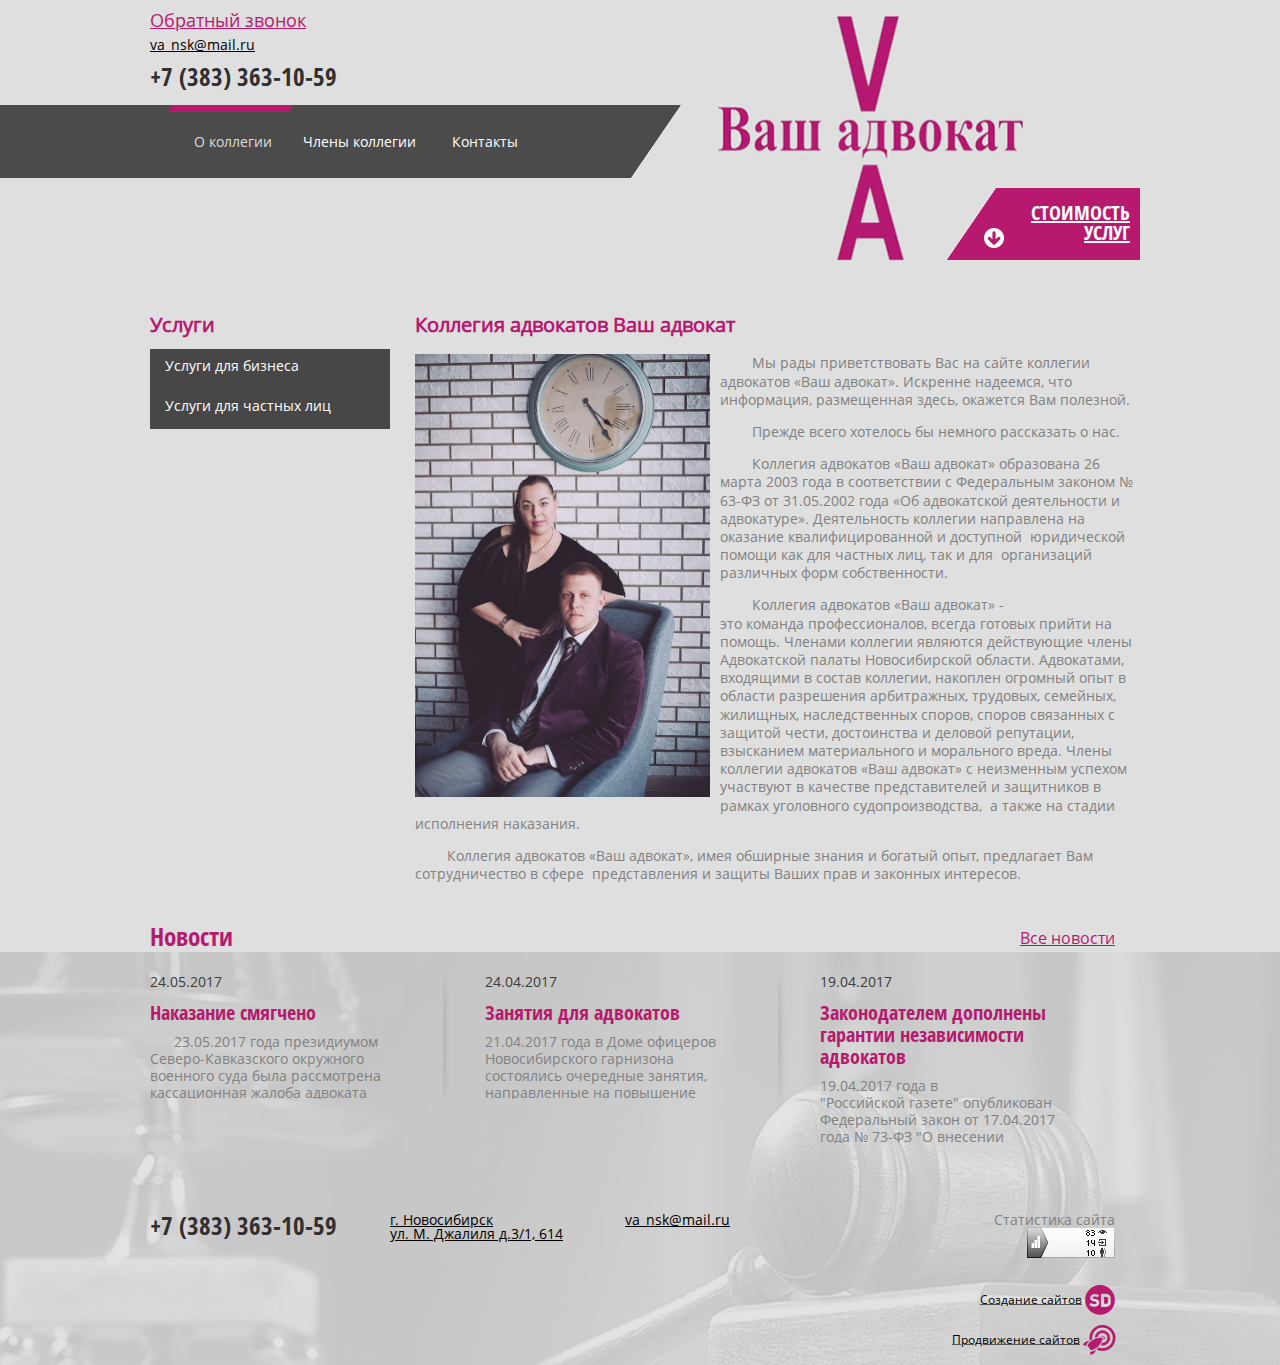
==== commit 26fccdc5: "dawn3" ====
--- a/index.html
+++ b/index.html
@@ -200,6 +200,7 @@
 				</div>
 			</div>
 
+<!-- небольшие изменения в футере -->
 			<footer id="footer">
 				<div class="footer-inner clr">
 					<!--
@@ -232,45 +233,47 @@
 								</div>
 							</div>
 						</div>
+
+						<div class="yandex-block">
+							<p>Статистика сайта</p>
+
+							<!-- Yandex.Metrika informer -->
+							<a href="https://metrika.yandex.ru/stat/?id=43522764&amp;from=informer" target="_blank" rel="nofollow"><img src="./files_files/3_0_FFFFFFFF_EFEFEFFF_0_pageviews" style="width:88px; height:31px; border:0;" alt="Яндекс.Метрика" title="Яндекс.Метрика: данные за сегодня (просмотры, визиты и уникальные посетители)" class="ym-advanced-informer" data-cid="43522764" data-lang="ru"></a>
+							<!-- /Yandex.Metrika informer -->
+
+							<!-- Yandex.Metrika counter -->
+							<script type="text/javascript">
+							    (function (d, w, c) {
+							        (w[c] = w[c] || []).push(function() {
+							            try {
+							                w.yaCounter43522764 = new Ya.Metrika({
+							                    id:43522764,
+							                    clickmap:true,
+							                    trackLinks:true,
+							                    accurateTrackBounce:true
+							                });
+							            } catch(e) { }
+							        });
+
+							        var n = d.getElementsByTagName("script")[0],
+							            s = d.createElement("script"),
+							            f = function () { n.parentNode.insertBefore(s, n); };
+							        s.type = "text/javascript";
+							        s.async = true;
+							        s.src = "https://mc.yandex.ru/metrika/watch.js";
+
+							        if (w.opera == "[object Opera]") {
+							            d.addEventListener("DOMContentLoaded", f, false);
+							        } else { f(); }
+							    })(document, window, "yandex_metrika_callbacks");
+							</script>
+							<noscript>&lt;div&gt;&lt;img src="https://mc.yandex.ru/watch/43522764" style="position:absolute; left:-9999px;" alt="" /&gt;&lt;/div&gt;</noscript>
+							<!-- /Yandex.Metrika counter -->						
+						</div>
 													
 					</div>
 						
-					<div class="yandex-block">
-					<p>Статистика сайта</p>
-
-<!-- Yandex.Metrika informer -->
-<a href="https://metrika.yandex.ru/stat/?id=43522764&amp;from=informer" target="_blank" rel="nofollow"><img src="./files_files/3_0_FFFFFFFF_EFEFEFFF_0_pageviews" style="width:88px; height:31px; border:0;" alt="Яндекс.Метрика" title="Яндекс.Метрика: данные за сегодня (просмотры, визиты и уникальные посетители)" class="ym-advanced-informer" data-cid="43522764" data-lang="ru"></a>
-<!-- /Yandex.Metrika informer -->
-
-<!-- Yandex.Metrika counter -->
-<script type="text/javascript">
-    (function (d, w, c) {
-        (w[c] = w[c] || []).push(function() {
-            try {
-                w.yaCounter43522764 = new Ya.Metrika({
-                    id:43522764,
-                    clickmap:true,
-                    trackLinks:true,
-                    accurateTrackBounce:true
-                });
-            } catch(e) { }
-        });
-
-        var n = d.getElementsByTagName("script")[0],
-            s = d.createElement("script"),
-            f = function () { n.parentNode.insertBefore(s, n); };
-        s.type = "text/javascript";
-        s.async = true;
-        s.src = "https://mc.yandex.ru/metrika/watch.js";
-
-        if (w.opera == "[object Opera]") {
-            d.addEventListener("DOMContentLoaded", f, false);
-        } else { f(); }
-    })(document, window, "yandex_metrika_callbacks");
-</script>
-<noscript>&lt;div&gt;&lt;img src="https://mc.yandex.ru/watch/43522764" style="position:absolute; left:-9999px;" alt="" /&gt;&lt;/div&gt;</noscript>
-<!-- /Yandex.Metrika counter -->						
-			</div>
+					
 										
 					<div class="copy-made-block">
 						<div class="copy-made-inner">
--- a/css/main.css
+++ b/css/main.css
@@ -59,6 +59,22 @@
   margin: 0 35px 0 0;
   background: url(../img/news-line.png) no-repeat right top;
 }
+#footer .info-block {
+  float: left;
+  width: 100%;
+  -webkit-box-sizing: border-box;
+          box-sizing: border-box;
+}
+#footer .copy-made-block {
+  float: right;
+  width: 200px;
+  margin-top: 25px;
+  margin-right: 0;
+}
+#footer .footer-inner * {
+  -webkit-box-sizing: border-box;
+          box-sizing: border-box;
+}
 /* -------------- chleny-kollegii ------------- */
 .member-board + .member-board {
   margin-top: 70px;
--- a/css/media.css
+++ b/css/media.css
@@ -38,7 +38,7 @@
   }
   #footer .info-block {
     float: left;
-    width: 240px;
+    width: 100%;
   }
   #footer .phone-block {
     width: 100%;
@@ -68,6 +68,25 @@
     width: 340px;
     float: left;
     padding-left: 20px;
+  }
+  #footer .info-block {
+    float: left;
+    width: 300px;
+  }
+  #footer .yandex-block {
+    float: left;
+    font: 14px/14px open_sans;
+    text-align: left;
+    margin-right: 0;
+    margin-top: 30px;
+    padding-left: 10px;
+    width: 100%;
+  }
+  #footer .copy-made-block {
+    float: right;
+    width: 200px;
+    margin-top: 0px;
+    margin-right: 0;
   }
 }
 @media only screen and (max-width: 749px) {
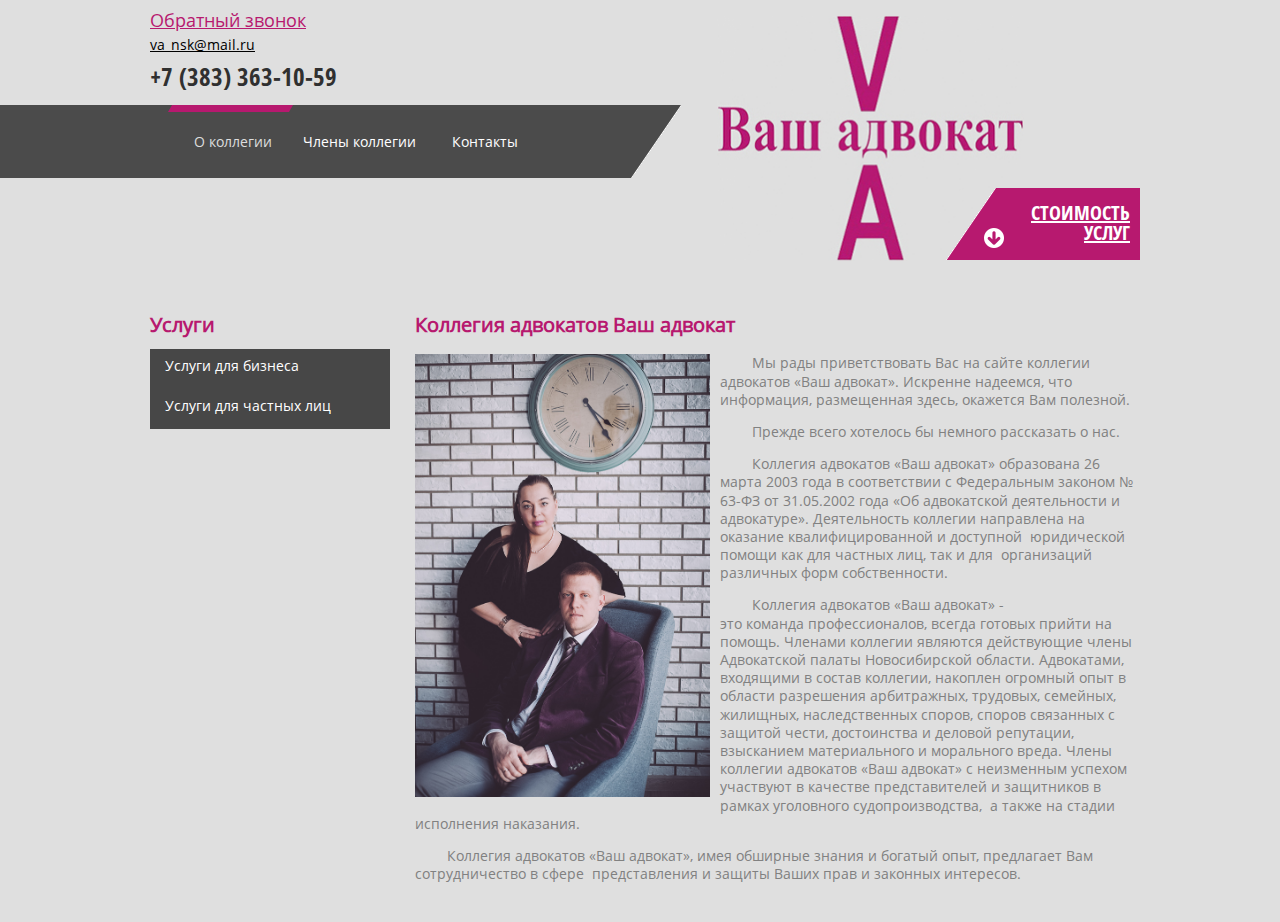
==== commit a86311a3: "chast koda2" ====
--- a/index.html
+++ b/index.html
@@ -158,139 +158,7 @@
 		</div>
 	</section>
 
-	<section id="news">
-		<div class="container">
-			<div class="news-inner clr">
-				<div class="newsbar-block">
-					<h3 class="title-newsbar">Новости</h3>
-					<div class="all-news-block">
-						<a href="http://va-nsk.ru/news">Все новости</a>
-					</div>
-					<div class="clear"></div>
-					<div class="content-newsbar">
-					  <ul class="news">
-						<li>
-						  <div class="item-news clr">
-							<div class="news-date">24.05.2017</div>
-								<a href="http://va-nsk.ru/news/nakazanie_smyagcheno" class="news-title">Наказание смягчено</a>
-								<div class="news-content">
-									&nbsp; &nbsp; &nbsp; 23.05.2017 года президиумом Северо-Кавказского окружного военного суда была рассмотрена кассационная жалоба адвоката Добрицкой Е.О. о пересмотре приговора Нальчикского гарнизонного военного суда и апелляционного определения судебной коллегии по уголовным делам Северо-Кавказского
-								</div>
-								</div>
-						</li>
-						<li>
-							<div class="item-news clr">
-								<div class="news-date">24.04.2017</div>
-								<a href="http://va-nsk.ru/news/zanyatiya_dlya_advokatov" class="news-title">Занятия для адвокатов</a>
-								<div class="news-content">
-									21.04.2017 года в Доме офицеров Новосибирского гарнизона состоялись очередные занятия, направленные на повышение квалификации адвокатов. Занятия были организованы Адвокатской палатой Новосибирской области. Члены коллегии адвокатов "Ваш адвокат" приняли участие в данном мероприятии. В ходе</div>
-								</div>
-						</li>
-						<li>
-							<div class="item-news clr">
-								<div class="news-date">19.04.2017</div>
-								<a href="http://va-nsk.ru/news/zakonodatelem_dopolneny_garantii_nezavisimosti_advokatov" class="news-title">Законодателем дополнены гарантии независимости адвокатов</a>
-								<div class="news-content">
-									19.04.2017 года в "Российской&nbsp;газете"&nbsp;опубликован Федеральный закон от 17.04.2017 года № 73-ФЗ "О внесении изменений в Уголовно-процессуальный кодекс Российской Федерации". Данным законом установлены&nbsp;дополнительные гарантии независимости адвоката при осуществлении
-									</div>
-								</div>
-							</li>
-						</ul>
-					</div>
-				</div>
-			</div>
-
-<!-- небольшие изменения в футере -->
-			<footer id="footer">
-				<div class="footer-inner clr">
-					<!--
-						<div class="copy-block">
-							<div class="copy-inner">
-								<a href="http://va-nsk.ru">va-nsk.ru</a>
-							</div>
-						</div>
-					-->
-					<div class="info-block clr">
-						<div class="phone-block">
-							<div class="phone-inner">
-								<div class="phone-ico"></div>
-								<div class="phone-info">+7 (383) 363-10-59</div>
-							</div>
-						</div>
-														
-						<div class="adress-block">
-							<div class="adress-inner">
-								<div class="adress-ico"></div>
-								<div class="adress-info">г. Новосибирск<br>ул. М. Джалиля д.3/1, 614</div>
-							</div>
-						</div>
-														
-						<div class="email-block">
-							<div class="email-inner">
-								<div class="email-ico"></div>
-								<div class="email-info">
-									<a href="mailto:va_nsk@mail.ru">va_nsk@mail.ru</a>
-								</div>
-							</div>
-						</div>
-
-						<div class="yandex-block">
-							<p>Статистика сайта</p>
-
-							<!-- Yandex.Metrika informer -->
-							<a href="https://metrika.yandex.ru/stat/?id=43522764&amp;from=informer" target="_blank" rel="nofollow"><img src="./files_files/3_0_FFFFFFFF_EFEFEFFF_0_pageviews" style="width:88px; height:31px; border:0;" alt="Яндекс.Метрика" title="Яндекс.Метрика: данные за сегодня (просмотры, визиты и уникальные посетители)" class="ym-advanced-informer" data-cid="43522764" data-lang="ru"></a>
-							<!-- /Yandex.Metrika informer -->
-
-							<!-- Yandex.Metrika counter -->
-							<script type="text/javascript">
-							    (function (d, w, c) {
-							        (w[c] = w[c] || []).push(function() {
-							            try {
-							                w.yaCounter43522764 = new Ya.Metrika({
-							                    id:43522764,
-							                    clickmap:true,
-							                    trackLinks:true,
-							                    accurateTrackBounce:true
-							                });
-							            } catch(e) { }
-							        });
-
-							        var n = d.getElementsByTagName("script")[0],
-							            s = d.createElement("script"),
-							            f = function () { n.parentNode.insertBefore(s, n); };
-							        s.type = "text/javascript";
-							        s.async = true;
-							        s.src = "https://mc.yandex.ru/metrika/watch.js";
-
-							        if (w.opera == "[object Opera]") {
-							            d.addEventListener("DOMContentLoaded", f, false);
-							        } else { f(); }
-							    })(document, window, "yandex_metrika_callbacks");
-							</script>
-							<noscript>&lt;div&gt;&lt;img src="https://mc.yandex.ru/watch/43522764" style="position:absolute; left:-9999px;" alt="" /&gt;&lt;/div&gt;</noscript>
-							<!-- /Yandex.Metrika counter -->						
-						</div>
-													
-					</div>
-						
-					
-										
-					<div class="copy-made-block">
-						<div class="copy-made-inner">
-							<a title="&quot; Сайт Даром &quot; создание сайтов, продвижение сайтов, сайт за 4900 рублей " target="_blank" href="http://saytdarom.ru/"><span class="title">Создание сайтов</span></a>
-							<a title="&quot; Сайт Даром &quot; создание сайтов, продвижение сайтов, сайт за 4900 рублей " target="_blank" href="http://saytdarom.ru/" style="text-decoration:none"><span title="Сайт даром" class="icon-sd icons-color"></span></a>
-						</div>
-						<div class="copy-made-inner2">
-							<a title="AFUP - Выведем Ваш сайт в ТОП 10 - за 6900 руб. в месяц" target="_blank" href="http://afup.ru/"><span class="title">Продвижение сайтов</span></a>
-							<a title="AFUP - Выведем Ваш сайт в ТОП 10 - за 6900 руб. в месяц" target="_blank" href="http://afup.ru/" style="text-decoration:none"><span title="Afup" class="icon-afup icons-color"></span></a>
-						</div>
-					</div>
-						
-				</div>
-			</footer>
-			
-		</div>
-	</section>
+	
 		
 		
 	
